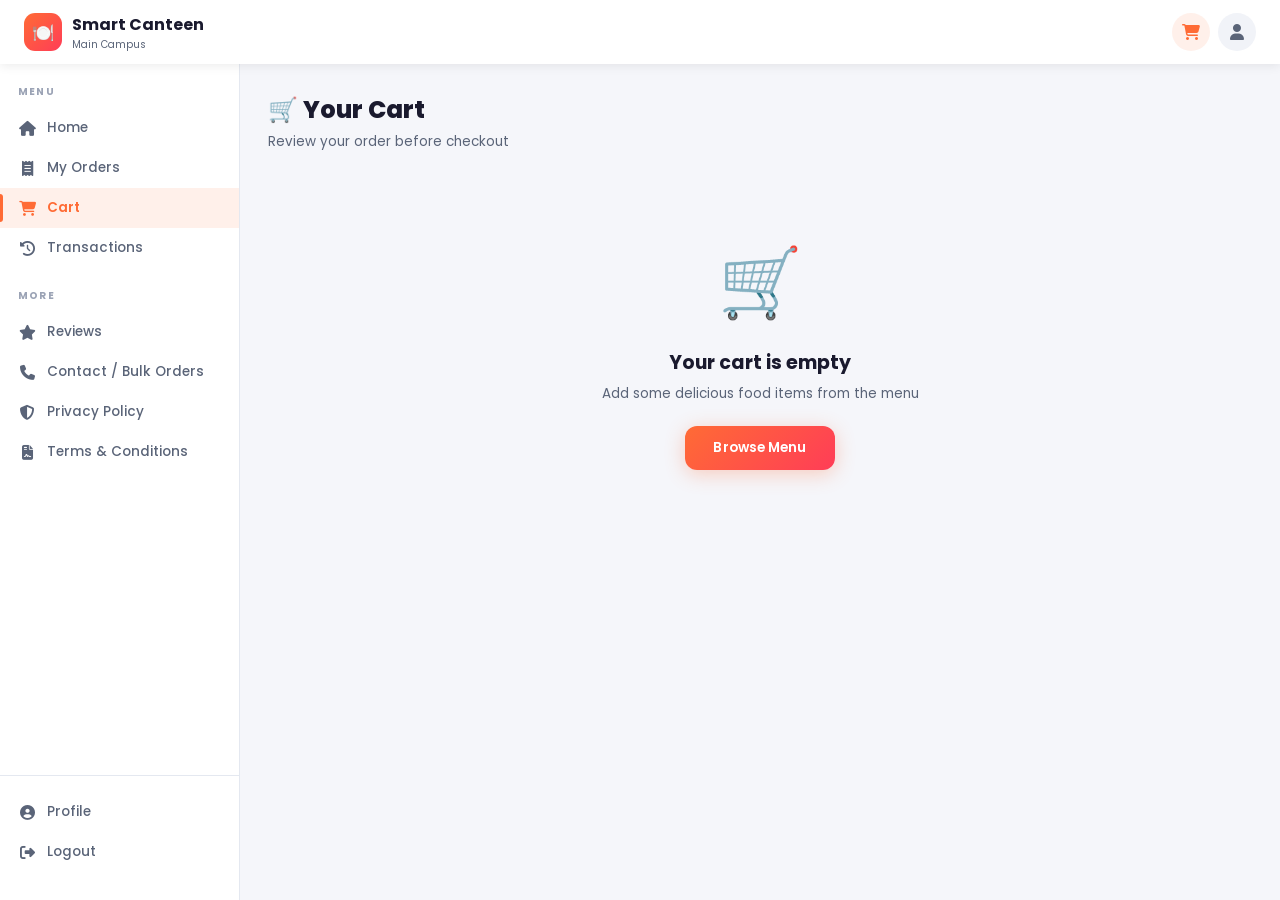
==== frontend/cart.html @ 2ad9c78f "Intial commit - Smart_canteen" ====
<!DOCTYPE html>
<html lang="en">
<head>
<meta charset="UTF-8"><meta name="viewport" content="width=device-width,initial-scale=1">
<title>Cart – Smart Canteen</title>
<link rel="stylesheet" href="css/style.css">
<link rel="stylesheet" href="https://cdnjs.cloudflare.com/ajax/libs/font-awesome/6.4.0/css/all.min.css">
</head>
<body data-page="cart">
<div id="toast-wrap"></div>

<nav class="navbar">
  <a class="nav-brand" href="index.html">
    <div class="nav-logo">🍽️</div>
    <div><div class="nav-title">Smart Canteen</div><div class="nav-subtitle">Main Campus</div></div>
  </a>
  <div class="nav-center"></div>
  <div class="nav-right">
    <span id="nav-user-name" class="nav-user-name" style="font-size:13px;font-weight:600;color:var(--text)"></span>
    <a class="nav-btn" href="cart.html" title="Cart" style="background:var(--primary-soft);color:var(--primary)">
      <i class="fas fa-shopping-cart"></i>
      <span class="nav-badge cart-badge" style="display:none">0</span>
    </a>
    <a class="nav-btn" href="profile.html" title="Profile"><i class="fas fa-user"></i></a>
    <button class="hamburger" id="hamburger"><span></span><span></span><span></span></button>
  </div>
</nav>

<div class="app-body">
  <aside class="sidebar" id="sidebar">
    <div class="sidebar-inner">
      <div class="sidebar-group">
        <div class="sidebar-label">Menu</div>
        <div class="sidebar-item" data-href="index.html"><i class="fas fa-home"></i> Home</div>
        <div class="sidebar-item" data-href="orders.html"><i class="fas fa-receipt"></i> My Orders</div>
        <div class="sidebar-item active" data-href="cart.html"><i class="fas fa-shopping-cart"></i> Cart</div>
        <div class="sidebar-item" data-href="transactions.html"><i class="fas fa-history"></i> Transactions</div>
      </div>
      <div class="sidebar-group">
        <div class="sidebar-label">More</div>
        <div class="sidebar-item" data-href="reviews.html"><i class="fas fa-star"></i> Reviews</div>
        <div class="sidebar-item" data-href="contact.html"><i class="fas fa-phone"></i> Contact / Bulk Orders</div>
        <div class="sidebar-item" data-href="privacy.html"><i class="fas fa-shield-alt"></i> Privacy Policy</div>
        <div class="sidebar-item" data-href="terms.html"><i class="fas fa-file-contract"></i> Terms & Conditions</div>
      </div>
    </div>
    <div class="sidebar-footer">
      <div class="sidebar-item" data-href="profile.html"><i class="fas fa-user-circle"></i> Profile</div>
      <div class="sidebar-item" onclick="logout()"><i class="fas fa-sign-out-alt"></i> Logout</div>
    </div>
  </aside>
  <div class="sidebar-backdrop" id="sidebar-backdrop"></div>

  <main class="main-content">
    <div class="page-title">🛒 Your Cart</div>
    <div class="page-subtitle">Review your order before checkout</div>

    <!-- Empty state -->
    <div id="cart-empty" class="empty-state hidden">
      <div class="empty-icon">🛒</div>
      <h3>Your cart is empty</h3>
      <p>Add some delicious food items from the menu</p>
      <a href="index.html"><button class="btn btn-primary" style="width:auto;padding:12px 28px">Browse Menu</button></a>
    </div>

    <div id="cart-summary-wrap">
      <div class="cart-layout">
        <div>
          <!-- Order type -->
          <div class="card" style="margin-bottom:18px">
            <div class="card-title">Order Type</div>
            <div style="display:flex;gap:10px">
              <label style="flex:1;display:flex;align-items:center;gap:8px;padding:12px;border:2px solid var(--primary);border-radius:12px;cursor:pointer;background:var(--primary-soft);color:var(--primary);font-weight:600">
                <input type="radio" name="order-type" value="dine-in" checked style="accent-color:var(--primary)"> <i class="fas fa-utensils"></i> Dine In
              </label>
              <label style="flex:1;display:flex;align-items:center;gap:8px;padding:12px;border:2px solid var(--border);border-radius:12px;cursor:pointer;font-weight:500;color:var(--text-2)">
                <input type="radio" name="order-type" value="takeaway" style="accent-color:var(--primary)"> <i class="fas fa-bag-shopping"></i> Takeaway
              </label>
            </div>
          </div>
          <!-- Cart items -->
          <div class="cart-list" id="cart-list"></div>
        </div>
        <!-- Summary -->
        <div id="cart-summary-wrap-inner">
          <div class="cart-summary">
            <div class="summary-title">Order Summary</div>
            <div id="cart-summary"></div>
            <div class="coupon-box">
              <input type="text" class="coupon-input" placeholder="Promo code">
              <button class="coupon-apply">Apply</button>
            </div>
            <button class="checkout-btn" onclick="checkout()">
              <i class="fas fa-lock"></i> Proceed to Pay
            </button>
          </div>
        </div>
      </div>
    </div>
  </main>
</div>

<!-- Payment Modal -->
<div class="dialog-overlay" id="pay-modal">
  <div class="dialog">
    <div class="dialog-title">💳 Choose Payment</div>
    <div class="dialog-sub">Amount to pay: <strong id="pay-amount" style="color:var(--primary)">₹0</strong></div>
    <div class="pay-methods">
      <div class="pay-opt sel" data-m="upi" onclick="selectPay('upi')">
        <i class="fas fa-mobile-alt" style="color:#4CAF50"></i> UPI / PhonePe / GPay
      </div>
      <div class="pay-opt" data-m="cash" onclick="selectPay('cash')">
        <i class="fas fa-money-bill" style="color:#22C55E"></i> Cash at Counter
      </div>
    </div>
    <button id="pay-btn" class="btn btn-primary" onclick="confirmPay()">
      <i class="fas fa-lock"></i> Pay Now
    </button>
    <button class="btn btn-ghost" style="width:100%;margin-top:10px" onclick="closeModal('pay-modal')">Cancel</button>
  </div>
</div>

<script src="js/main.js"></script>
</body>
</html>
---- frontend/css/style.css ----
/* ==========================================================
   Smart Canteen – Complete Redesign
   Clean Web Layout · No Bottom Nav · Sidebar-first
   ========================================================== */
@import url('https://fonts.googleapis.com/css2?family=Poppins:wght@300;400;500;600;700;800;900&display=swap');

:root {
  --primary:      #FF6B35;
  --primary-dark: #E5541E;
  --primary-soft: rgba(255,107,53,.1);
  --accent:       #FF3D57;
  --success:      #22C55E;
  --warning:      #F59E0B;
  --danger:       #EF4444;
  --info:         #3B82F6;
  --purple:       #8B5CF6;

  --bg:       #F5F6FA;
  --surface:  #FFFFFF;
  --surface2: #F1F3F8;
  --border:   #E4E8F0;

  --text:   #1A1A2E;
  --text-2: #5A6478;
  --text-3: #9BA3B5;

  --shadow-xs: 0 1px 4px rgba(0,0,0,.06);
  --shadow-sm: 0 2px 10px rgba(0,0,0,.08);
  --shadow-md: 0 4px 24px rgba(0,0,0,.12);
  --shadow-lg: 0 8px 48px rgba(0,0,0,.16);
  --shadow-p:  0 4px 20px rgba(255,107,53,.3);

  --r-sm:  8px;
  --r-md:  12px;
  --r-lg:  18px;
  --r-xl:  24px;
  --r-2xl: 36px;

  --font:   'Poppins', sans-serif;
  --ease:   0.2s ease;
  --ease-b: 0.4s cubic-bezier(.34,1.56,.64,1);
  --nav-h:  64px;
  --side-w: 240px;
}

[data-theme="dark"] {
  --bg:      #0D1117;
  --surface: #161B22;
  --surface2:#21262D;
  --border:  #30363D;
  --text:    #E6EDF3;
  --text-2:  #8B949E;
  --text-3:  #484F58;
  --shadow-sm: 0 2px 10px rgba(0,0,0,.3);
  --shadow-md: 0 4px 24px rgba(0,0,0,.4);
}

/* ── Reset ── */
*,*::before,*::after{box-sizing:border-box;margin:0;padding:0}
html{scroll-behavior:smooth;font-size:16px}
body{font-family:var(--font);background:var(--bg);color:var(--text);min-height:100vh;transition:background var(--ease),color var(--ease)}
a{text-decoration:none;color:inherit}
button{border:none;cursor:pointer;font-family:var(--font);background:none}
img{max-width:100%;display:block}
ul{list-style:none}
input,select,textarea{font-family:var(--font)}
textarea{resize:vertical}

/* ── Animations ── */
@keyframes fadeIn  {from{opacity:0}to{opacity:1}}
@keyframes fadeUp  {from{opacity:0;transform:translateY(20px)}to{opacity:1;transform:translateY(0)}}
@keyframes slideR  {from{opacity:0;transform:translateX(-20px)}to{opacity:1;transform:translateX(0)}}
@keyframes bounceIn{0%{transform:scale(0)}55%{transform:scale(1.2)}100%{transform:scale(1)}}
@keyframes spin    {to{transform:rotate(360deg)}}
@keyframes pulse   {0%,100%{transform:scale(1)}50%{transform:scale(1.04)}}
@keyframes shimmer {0%{background-position:-200% 0}100%{background-position:200% 0}}
@keyframes toastIn {from{opacity:0;transform:translateY(10px)}to{opacity:1;transform:translateY(0)}}
@keyframes toastOut{to{opacity:0;transform:translateY(10px)}}
@keyframes splash  {0%{transform:scale(0) rotate(-10deg);opacity:0}60%{transform:scale(1.1) rotate(3deg);opacity:1}100%{transform:scale(1) rotate(0);opacity:1}}

/* ══ SPLASH ════════════════════════════════════════════════ */
#splash{
  position:fixed;inset:0;z-index:9999;
  background:linear-gradient(135deg,var(--primary),var(--accent));
  display:none;flex-direction:column;align-items:center;justify-content:center;
  transition:opacity .6s ease,transform .6s ease;
}
#splash.visible{display:flex}
#splash.hide{opacity:0;pointer-events:none;transform:scale(1.03)}
.splash-icon{
  width:96px;height:96px;background:rgba(255,255,255,.2);border-radius:26px;
  display:flex;align-items:center;justify-content:center;font-size:48px;
  margin-bottom:20px;animation:splash .8s ease;box-shadow:0 12px 40px rgba(0,0,0,.2);
  backdrop-filter:blur(10px);
}
.splash-title{color:#fff;font-size:28px;font-weight:800;animation:fadeUp .6s .3s both}
.splash-sub{color:rgba(255,255,255,.8);font-size:13px;margin-top:4px;animation:fadeUp .6s .5s both}
.splash-ring{
  margin-top:48px;width:44px;height:44px;
  border:4px solid rgba(255,255,255,.3);border-top-color:#fff;
  border-radius:50%;animation:spin .8s linear infinite,fadeUp .6s .7s both;
}

/* ══ NAVBAR ════════════════════════════════════════════════ */
.navbar{
  position:sticky;top:0;z-index:300;
  background:var(--surface);height:var(--nav-h);
  display:flex;align-items:center;padding:0 24px;
  box-shadow:var(--shadow-sm);
  transition:background var(--ease);
}
.nav-brand{display:flex;align-items:center;gap:10px;text-decoration:none;min-width:var(--side-w);padding-right:16px}
.nav-logo{
  width:38px;height:38px;background:linear-gradient(135deg,var(--primary),var(--accent));
  border-radius:11px;display:flex;align-items:center;justify-content:center;
  font-size:18px;color:#fff;flex-shrink:0;
}
.nav-title{font-size:16px;font-weight:700;color:var(--text)}
.nav-subtitle{font-size:10px;color:var(--text-2)}

.nav-center{flex:1;padding:0 24px}
.nav-search{
  display:flex;align-items:center;gap:10px;background:var(--surface2);
  border:2px solid var(--border);border-radius:50px;padding:8px 16px;
  max-width:380px;transition:all var(--ease);
}
.nav-search:focus-within{border-color:var(--primary);box-shadow:0 0 0 3px var(--primary-soft);background:var(--surface)}
.nav-search input{flex:1;border:none;background:transparent;outline:none;font-size:14px;color:var(--text)}
.nav-search input::placeholder{color:var(--text-3)}
.nav-search i{color:var(--text-3);font-size:14px}

.nav-right{display:flex;align-items:center;gap:8px;margin-left:auto}
.nav-btn{
  position:relative;width:38px;height:38px;background:var(--surface2);
  border-radius:50%;display:flex;align-items:center;justify-content:center;
  color:var(--text-2);font-size:16px;transition:all var(--ease);
}
.nav-btn:hover{background:var(--primary);color:#fff;transform:scale(1.06)}
.nav-badge{
  position:absolute;top:-2px;right:-2px;min-width:17px;height:17px;
  background:var(--accent);border-radius:9px;font-size:9px;font-weight:700;
  color:#fff;display:flex;align-items:center;justify-content:center;padding:0 3px;
  animation:bounceIn .3s ease;
}
.nav-user-name{font-size:13px;font-weight:600;color:var(--text);white-space:nowrap}

.hamburger{display:none;flex-direction:column;gap:5px;padding:6px}
.hamburger span{display:block;width:20px;height:2px;background:var(--text-2);border-radius:2px;transition:all var(--ease)}

/* ══ SIDEBAR ════════════════════════════════════════════════ */
.app-body{display:flex;min-height:calc(100vh - var(--nav-h))}
.sidebar{
  width:var(--side-w);flex-shrink:0;background:var(--surface);
  border-right:1px solid var(--border);padding:20px 0;
  position:sticky;top:var(--nav-h);height:calc(100vh - var(--nav-h));
  overflow-y:auto;transition:transform var(--ease),background var(--ease);
  display:flex;flex-direction:column;
}
.sidebar-inner{flex:1}
.sidebar-footer{padding:16px 0 8px;border-top:1px solid var(--border)}
.main-content{flex:1;min-width:0;padding:28px}

.sidebar-group{margin-bottom:20px}
.sidebar-label{
  font-size:10px;font-weight:700;text-transform:uppercase;
  letter-spacing:1.2px;color:var(--text-3);padding:0 18px 8px;
}
.sidebar-item{
  display:flex;align-items:center;gap:11px;
  padding:10px 18px;color:var(--text-2);
  font-size:13.5px;font-weight:500;cursor:pointer;
  transition:all var(--ease);position:relative;
}
.sidebar-item i{width:18px;text-align:center;font-size:15px}
.sidebar-item:hover{color:var(--primary);background:var(--primary-soft)}
.sidebar-item.active{color:var(--primary);background:var(--primary-soft);font-weight:600}
.sidebar-item.active::before{
  content:'';position:absolute;left:0;top:6px;bottom:6px;
  width:3px;background:var(--primary);border-radius:0 3px 3px 0;
}
.sidebar-badge{
  margin-left:auto;min-width:19px;height:19px;background:var(--primary);
  color:#fff;border-radius:10px;font-size:10px;font-weight:700;
  display:flex;align-items:center;justify-content:center;padding:0 5px;
}
.sidebar-divider{height:1px;background:var(--border);margin:8px 16px}

/* ══ HERO BANNER ════════════════════════════════════════════ */
.hero-banner{
  background:linear-gradient(135deg,var(--primary) 0%,var(--accent) 100%);
  border-radius:var(--r-xl);padding:40px 44px;color:#fff;
  position:relative;overflow:hidden;margin-bottom:28px;
  animation:fadeUp .5s ease;
}
.hero-banner::before{
  content:'🍽️';position:absolute;right:36px;top:50%;
  transform:translateY(-50%);font-size:100px;opacity:.12;pointer-events:none;
}
.hero-banner h1{font-size:28px;font-weight:800;margin-bottom:8px}
.hero-banner p{font-size:14px;opacity:.85;margin-bottom:18px;max-width:400px}
.hero-chip{
  display:inline-flex;align-items:center;gap:6px;
  background:rgba(255,255,255,.2);padding:7px 16px;border-radius:50px;
  font-size:12px;font-weight:600;backdrop-filter:blur(8px);
}

/* ══ FILTERS ════════════════════════════════════════════════ */
.filters-bar{
  display:flex;gap:8px;flex-wrap:wrap;margin-bottom:24px;
  animation:fadeUp .4s .1s both;
}
.filter-chip{
  display:flex;align-items:center;gap:5px;padding:8px 16px;
  background:var(--surface);border:2px solid var(--border);
  border-radius:50px;font-size:12.5px;font-weight:500;color:var(--text-2);
  cursor:pointer;transition:all var(--ease);white-space:nowrap;
}
.filter-chip:hover{border-color:var(--primary);color:var(--primary);transform:translateY(-1px)}
.filter-chip.active{background:var(--primary);border-color:var(--primary);color:#fff;box-shadow:var(--shadow-p)}

/* ══ MENU GRID ══════════════════════════════════════════════ */
.section-header{display:flex;align-items:center;justify-content:space-between;margin-bottom:18px}
.section-title{font-size:19px;font-weight:700}
.section-count{color:var(--primary);font-weight:600;font-size:15px}
.section-link{font-size:13px;color:var(--primary);font-weight:500;cursor:pointer}

.menu-grid{
  display:grid;grid-template-columns:repeat(auto-fill,minmax(220px,1fr));
  gap:18px;animation:fadeUp .5s .2s both;
}
.food-card{
  background:var(--surface);border-radius:var(--r-lg);overflow:hidden;
  border:1px solid var(--border);box-shadow:var(--shadow-xs);cursor:pointer;
  transition:transform var(--ease),box-shadow var(--ease);animation:fadeUp .4s ease both;
}
.food-card:hover{transform:translateY(-5px);box-shadow:var(--shadow-md)}
.card-img-wrap{position:relative;width:100%;aspect-ratio:4/3;overflow:hidden;background:var(--surface2)}
.card-img-wrap img{width:100%;height:100%;object-fit:cover;transition:transform .4s ease}
.food-card:hover .card-img-wrap img{transform:scale(1.06)}
.card-img-placeholder{
  width:100%;height:100%;
  background:linear-gradient(135deg,#FFB085,var(--primary));
  display:flex;align-items:center;justify-content:center;font-size:48px;
}
.card-badge{
  position:absolute;top:9px;left:9px;padding:3px 9px;border-radius:20px;
  font-size:10px;font-weight:600;text-transform:uppercase;backdrop-filter:blur(8px);
}
.card-badge.avail  {background:rgba(34,197,94,.9);color:#fff}
.card-badge.unavail{background:rgba(239,68,68,.9);color:#fff}
.card-fav{
  position:absolute;top:9px;right:9px;width:28px;height:28px;
  background:rgba(255,255,255,.9);border-radius:50%;
  display:flex;align-items:center;justify-content:center;
  font-size:13px;color:var(--text-3);transition:all var(--ease);cursor:pointer;
}
.card-fav:hover{color:var(--accent);transform:scale(1.12)}
.card-fav.loved{color:var(--accent)}
.card-body{padding:13px}
.card-cat{font-size:10px;color:var(--text-3);font-weight:600;text-transform:uppercase;letter-spacing:.5px;margin-bottom:3px}
.card-name{font-size:13.5px;font-weight:600;margin-bottom:5px;line-height:1.4;display:-webkit-box;-webkit-line-clamp:2;-webkit-box-orient:vertical;overflow:hidden}
.card-stars{display:flex;align-items:center;gap:2px;margin-bottom:9px}
.card-stars i{font-size:10px;color:var(--warning)}
.card-stars span{font-size:10px;color:var(--text-2);margin-left:2px}
.card-footer{display:flex;align-items:center;justify-content:space-between}
.card-price{font-size:16px;font-weight:700;color:var(--primary)}
.card-time{font-size:10px;color:var(--text-3);display:flex;align-items:center;gap:3px}
.add-btn{
  width:32px;height:32px;background:var(--primary);border-radius:9px;
  color:#fff;display:flex;align-items:center;justify-content:center;
  font-size:17px;transition:all var(--ease-b);
}
.add-btn:hover{transform:scale(1.16);background:var(--primary-dark)}
.add-btn.added{animation:bounceIn .3s ease;background:var(--success)}
.add-btn:disabled{opacity:.4;cursor:not-allowed}

/* ══ STATS GRID ═════════════════════════════════════════════ */
.stats-grid{
  display:grid;grid-template-columns:repeat(4,1fr);
  gap:18px;margin-bottom:28px;animation:fadeUp .5s ease;
}
.stat-card{
  background:var(--surface);border-radius:var(--r-lg);padding:22px;
  border:1px solid var(--border);box-shadow:var(--shadow-xs);
  transition:transform var(--ease),box-shadow var(--ease);
}
.stat-card:hover{transform:translateY(-3px);box-shadow:var(--shadow-md)}
.stat-icon-wrap{
  width:48px;height:48px;border-radius:13px;
  display:flex;align-items:center;justify-content:center;
  font-size:20px;margin-bottom:14px;
}
.stat-icon-wrap.orange{background:var(--primary-soft);color:var(--primary)}
.stat-icon-wrap.green {background:rgba(34,197,94,.1);color:var(--success)}
.stat-icon-wrap.blue  {background:rgba(59,130,246,.1);color:var(--info)}
.stat-icon-wrap.yellow{background:rgba(245,158,11,.1);color:var(--warning)}
.stat-icon-wrap.purple{background:rgba(139,92,246,.1);color:var(--purple)}
.stat-num  {font-size:28px;font-weight:800;margin-bottom:3px}
.stat-label{font-size:12px;color:var(--text-2);font-weight:500}
.stat-trend{font-size:11px;margin-top:8px;display:flex;align-items:center;gap:4px}
.stat-trend.up{color:var(--success)}
.stat-trend.down{color:var(--danger)}

/* ══ AUTH ═══════════════════════════════════════════════════ */
.auth-page{
  min-height:100vh;display:flex;align-items:center;justify-content:center;
  background:var(--bg);padding:20px;
}
.auth-container{
  display:grid;grid-template-columns:1fr 1fr;max-width:860px;width:100%;
  background:var(--surface);border-radius:var(--r-xl);overflow:hidden;
  box-shadow:var(--shadow-lg);animation:fadeUp .5s ease;
}
.auth-left{
  background:linear-gradient(160deg,var(--primary),var(--accent));
  padding:48px 36px;display:flex;flex-direction:column;justify-content:center;color:#fff;
}
.auth-left-logo{
  width:60px;height:60px;background:rgba(255,255,255,.2);border-radius:17px;
  display:flex;align-items:center;justify-content:center;font-size:30px;margin-bottom:24px;
}
.auth-left h1{font-size:26px;font-weight:800;margin-bottom:8px}
.auth-left p{font-size:13px;opacity:.85;line-height:1.7;margin-bottom:22px}
.auth-feature{display:flex;align-items:center;gap:10px;font-size:13px;margin-bottom:10px}
.auth-feature i{font-size:15px}

.auth-right{padding:44px 36px;display:flex;flex-direction:column;justify-content:center}
.auth-tabs{display:flex;gap:4px;background:var(--surface2);border-radius:11px;padding:4px;margin-bottom:24px}
.auth-tab{
  flex:1;padding:9px;border-radius:9px;
  font-size:13px;font-weight:600;color:var(--text-2);
  transition:all var(--ease);cursor:pointer;text-align:center;
}
.auth-tab.active{background:var(--surface);color:var(--primary);box-shadow:var(--shadow-xs)}

.form-group{position:relative;margin-bottom:16px}
.form-input{
  width:100%;padding:12px 14px;border:2px solid var(--border);
  border-radius:var(--r-md);font-size:13.5px;background:var(--surface);
  color:var(--text);outline:none;transition:all var(--ease);
}
.form-input:focus{border-color:var(--primary);box-shadow:0 0 0 3px var(--primary-soft)}
.form-input.has-right{padding-right:44px}
.form-label{
  position:absolute;left:12px;top:50%;transform:translateY(-50%);
  font-size:13px;color:var(--text-3);pointer-events:none;
  transition:all var(--ease);background:var(--surface);padding:0 4px;
}
.form-group input:focus ~ .form-label,
.form-group input:not(:placeholder-shown) ~ .form-label,
.form-group select:focus ~ .form-label{top:0;font-size:11px;color:var(--primary)}
.form-error{font-size:11px;color:var(--danger);margin-top:4px;display:none}
.form-group.error .form-input{border-color:var(--danger)}
.form-group.error .form-error{display:block}
.input-right-icon{
  position:absolute;right:13px;top:50%;transform:translateY(-50%);
  color:var(--text-3);cursor:pointer;font-size:15px;transition:color var(--ease);
}
.input-right-icon:hover{color:var(--primary)}

.role-picker{display:flex;gap:8px;margin-bottom:16px}
.role-opt{
  flex:1;display:flex;align-items:center;justify-content:center;gap:7px;
  padding:11px;border:2px solid var(--border);border-radius:var(--r-md);
  cursor:pointer;font-size:13px;font-weight:500;transition:all var(--ease);
}
.role-opt.sel{border-color:var(--primary);background:var(--primary-soft);color:var(--primary)}
.role-opt input{display:none}

.demo-box{
  background:var(--surface2);border-radius:var(--r-md);padding:12px;
  margin-bottom:16px;font-size:11.5px;color:var(--text-2);
  border-left:3px solid var(--primary);line-height:1.6;
}
.demo-box strong{color:var(--text);display:block;margin-bottom:4px}

/* ══ BUTTONS ════════════════════════════════════════════════ */
.btn{
  display:inline-flex;align-items:center;justify-content:center;gap:8px;
  padding:12px 24px;border-radius:var(--r-md);font-size:13.5px;
  font-weight:600;letter-spacing:.1px;transition:all var(--ease);cursor:pointer;
}
.btn-primary{
  background:linear-gradient(135deg,var(--primary),var(--accent));
  color:#fff;box-shadow:var(--shadow-p);width:100%;
}
.btn-primary:hover{filter:brightness(1.07);transform:translateY(-1px)}
.btn-primary:active{transform:scale(.98)}
.btn-primary:disabled{opacity:.5;cursor:not-allowed;transform:none}
.btn-ghost{color:var(--text-2);background:var(--surface2)}
.btn-ghost:hover{background:var(--border)}
.btn-danger{background:rgba(239,68,68,.1);color:var(--danger)}
.btn-danger:hover{background:var(--danger);color:#fff}
.btn-sm{padding:8px 16px;font-size:12.5px}
.btn-outline{
  border:2px solid var(--primary);color:var(--primary);background:transparent;
}
.btn-outline:hover{background:var(--primary);color:#fff}

/* ══ CART ═══════════════════════════════════════════════════ */
.cart-layout{display:grid;grid-template-columns:1fr 340px;gap:24px;align-items:start}
.cart-list{display:flex;flex-direction:column;gap:12px}
.cart-item{
  background:var(--surface);border:1px solid var(--border);
  border-radius:var(--r-lg);padding:16px;display:flex;gap:14px;align-items:center;
  box-shadow:var(--shadow-xs);animation:fadeUp .3s ease both;
}
.cart-thumb{width:72px;height:72px;border-radius:var(--r-md);object-fit:cover;flex-shrink:0;background:var(--surface2)}
.cart-info{flex:1;min-width:0}
.cart-name{font-size:14px;font-weight:600;margin-bottom:3px}
.cart-meta{font-size:11px;color:var(--text-2);margin-bottom:8px}
.cart-price{font-size:15px;font-weight:700;color:var(--primary)}
.qty-ctrl{display:flex;align-items:center;gap:9px;margin-top:7px}
.qty-btn{
  width:28px;height:28px;background:var(--surface2);border-radius:7px;
  display:flex;align-items:center;justify-content:center;
  font-size:15px;font-weight:700;transition:all var(--ease);
}
.qty-btn:hover{background:var(--primary);color:#fff}
.qty-num{font-size:14px;font-weight:700;min-width:22px;text-align:center}
.cart-del{
  width:34px;height:34px;border-radius:9px;
  background:rgba(239,68,68,.1);color:var(--danger);
  display:flex;align-items:center;justify-content:center;font-size:15px;
  transition:all var(--ease);flex-shrink:0;
}
.cart-del:hover{background:var(--danger);color:#fff}

.cart-summary{
  background:var(--surface);border:1px solid var(--border);
  border-radius:var(--r-lg);padding:22px;box-shadow:var(--shadow-xs);
  position:sticky;top:calc(var(--nav-h)+20px);
}
.summary-title{font-size:16px;font-weight:700;margin-bottom:18px}
.summary-row{
  display:flex;justify-content:space-between;padding:9px 0;
  font-size:13.5px;color:var(--text-2);border-bottom:1px solid var(--border);
}
.summary-row:last-of-type{border-bottom:none}
.summary-row.total{
  font-size:17px;font-weight:700;color:var(--text);margin-top:8px;
  padding-top:14px;border-top:2px dashed var(--border);border-bottom:none;
}
.summary-row.total span:last-child{color:var(--primary)}
.checkout-btn{
  margin-top:18px;background:linear-gradient(135deg,var(--primary),var(--accent));
  color:#fff;width:100%;padding:14px;border-radius:var(--r-md);
  font-size:14px;font-weight:700;display:flex;align-items:center;justify-content:center;gap:8px;
  box-shadow:var(--shadow-p);transition:all var(--ease);
}
.checkout-btn:hover{transform:translateY(-2px);box-shadow:0 8px 24px rgba(255,107,53,.4)}
.coupon-box{margin-top:14px;display:flex;gap:7px}
.coupon-input{
  flex:1;padding:9px 13px;border:2px dashed var(--border);
  border-radius:var(--r-md);background:var(--surface2);
  font-size:13px;color:var(--text);outline:none;
}
.coupon-apply{
  padding:9px 14px;background:var(--surface2);
  border-radius:var(--r-md);font-size:12.5px;font-weight:600;color:var(--primary);
  transition:all var(--ease);
}
.coupon-apply:hover{background:var(--primary-soft)}

/* ══ ORDERS ═════════════════════════════════════════════════ */
.orders-grid{display:grid;grid-template-columns:repeat(auto-fill,minmax(320px,1fr));gap:18px}
.order-card{
  background:var(--surface);border:1px solid var(--border);
  border-radius:var(--r-lg);padding:18px;box-shadow:var(--shadow-xs);
  animation:fadeUp .4s ease both;transition:transform var(--ease),box-shadow var(--ease);cursor:pointer;
}
.order-card:hover{transform:translateY(-3px);box-shadow:var(--shadow-md)}
.order-head{display:flex;justify-content:space-between;align-items:flex-start;margin-bottom:12px}
.order-id{font-size:13px;font-weight:600;color:var(--text-2)}
.order-date{font-size:11px;color:var(--text-3);margin-top:2px}

/* STATUS BADGES */
.badge{display:inline-flex;align-items:center;gap:4px;padding:4px 11px;border-radius:20px;font-size:11px;font-weight:600}
.badge::before{content:'';width:5px;height:5px;border-radius:50%;display:block}
.badge.pending  {background:rgba(245,158,11,.1);color:var(--warning)}.badge.pending::before{background:var(--warning)}
.badge.confirmed{background:rgba(59,130,246,.1);color:var(--info)}.badge.confirmed::before{background:var(--info)}
.badge.preparing{background:var(--primary-soft);color:var(--primary)}.badge.preparing::before{background:var(--primary)}
.badge.ready    {background:rgba(139,92,246,.1);color:var(--purple)}.badge.ready::before{background:var(--purple)}
.badge.completed{background:rgba(34,197,94,.1);color:var(--success)}.badge.completed::before{background:var(--success)}
.badge.cancelled{background:rgba(239,68,68,.1);color:var(--danger)}.badge.cancelled::before{background:var(--danger)}

/* PROGRESS */
.order-progress{margin:12px 0}
.prog-steps{display:flex;align-items:center}
.prog-step{flex:1;display:flex;flex-direction:column;align-items:center;position:relative;z-index:1}
.prog-dot{
  width:24px;height:24px;border-radius:50%;
  background:var(--surface2);border:2px solid var(--border);
  display:flex;align-items:center;justify-content:center;
  font-size:10px;color:var(--text-3);transition:all var(--ease);
}
.prog-dot.done  {background:var(--success);border-color:var(--success);color:#fff}
.prog-dot.active{background:var(--primary);border-color:var(--primary);color:#fff;animation:pulse 1.4s infinite}
.prog-label{font-size:8px;margin-top:4px;color:var(--text-3);text-align:center}
.prog-line{flex:1;height:2px;background:var(--border);margin-top:-14px;transition:background var(--ease)}
.prog-line.done{background:var(--success)}

.order-items-text{font-size:12.5px;color:var(--text-2);margin-bottom:12px;line-height:1.5}
.order-foot{display:flex;justify-content:space-between;align-items:center}
.order-total{font-size:16px;font-weight:700;color:var(--primary)}
.order-token{background:linear-gradient(135deg,var(--primary),var(--accent));color:#fff;padding:4px 12px;border-radius:20px;font-size:12px;font-weight:700}

/* ══ ADMIN TABLE ════════════════════════════════════════════ */
.data-table-wrap{background:var(--surface);border:1px solid var(--border);border-radius:var(--r-lg);overflow:hidden;box-shadow:var(--shadow-xs)}
.data-table{width:100%;border-collapse:collapse;font-size:13.5px}
.data-table th{
  text-align:left;padding:12px 16px;background:var(--surface2);color:var(--text-2);
  font-size:11px;text-transform:uppercase;letter-spacing:.6px;font-weight:600;
  border-bottom:1px solid var(--border);
}
.data-table td{padding:13px 16px;border-bottom:1px solid var(--border)}
.data-table tr:last-child td{border-bottom:none}
.data-table tr:hover td{background:var(--surface2)}
.status-select{
  padding:5px 9px;border-radius:8px;font-size:12px;font-weight:500;
  border:1px solid var(--border);background:var(--surface);color:var(--text);cursor:pointer;
}
.admin-item{
  display:flex;align-items:center;gap:13px;background:var(--surface);
  border:1px solid var(--border);border-radius:var(--r-md);padding:13px;
  box-shadow:var(--shadow-xs);
}
.admin-item-thumb{width:54px;height:54px;border-radius:var(--r-sm);object-fit:cover;flex-shrink:0;background:var(--surface2)}
.admin-item-info{flex:1}
.admin-item-name{font-size:13.5px;font-weight:600;margin-bottom:3px}
.admin-item-price{font-size:12.5px;color:var(--primary);font-weight:600}
.admin-item-acts{display:flex;gap:6px}
.icon-btn{width:32px;height:32px;border-radius:8px;display:flex;align-items:center;justify-content:center;font-size:13px;transition:all var(--ease)}
.icon-btn.edit{background:rgba(59,130,246,.1);color:var(--info)}.icon-btn.edit:hover{background:var(--info);color:#fff}
.icon-btn.trash{background:rgba(239,68,68,.1);color:var(--danger)}.icon-btn.trash:hover{background:var(--danger);color:#fff}

/* ══ MODALS ═════════════════════════════════════════════════ */
.overlay{
  position:fixed;inset:0;z-index:500;background:rgba(0,0,0,.5);
  backdrop-filter:blur(4px);display:flex;align-items:flex-end;justify-content:center;
  opacity:0;pointer-events:none;transition:opacity var(--ease);
}
.overlay.open{opacity:1;pointer-events:all}
.sheet{
  background:var(--surface);border-radius:var(--r-xl) var(--r-xl) 0 0;
  width:100%;max-width:520px;padding:26px;max-height:90vh;overflow-y:auto;
  transform:translateY(100%);transition:transform .35s cubic-bezier(.32,.72,0,1);
}
.overlay.open .sheet{transform:translateY(0)}
.sheet-handle{width:38px;height:4px;background:var(--border);border-radius:2px;margin:0 auto 20px}
.sheet-title{font-size:18px;font-weight:700;margin-bottom:20px}
.dialog-overlay{
  position:fixed;inset:0;z-index:600;background:rgba(0,0,0,.5);backdrop-filter:blur(4px);
  display:flex;align-items:center;justify-content:center;padding:20px;
  opacity:0;pointer-events:none;transition:opacity var(--ease);
}
.dialog-overlay.open{opacity:1;pointer-events:all}
.dialog{
  background:var(--surface);border-radius:var(--r-xl);padding:30px;width:100%;max-width:420px;
  box-shadow:var(--shadow-lg);transform:scale(.92);transition:transform var(--ease-b);
}
.dialog-overlay.open .dialog{transform:scale(1)}
.dialog-title{font-size:19px;font-weight:700;margin-bottom:6px}
.dialog-sub{font-size:13px;color:var(--text-2);margin-bottom:22px}

.pay-methods{display:flex;flex-direction:column;gap:9px;margin-bottom:18px}
.pay-opt{
  display:flex;align-items:center;gap:13px;padding:13px 15px;
  border:2px solid var(--border);border-radius:var(--r-md);
  cursor:pointer;transition:all var(--ease);font-size:13.5px;font-weight:500;
}
.pay-opt:hover,.pay-opt.sel{border-color:var(--primary);background:var(--primary-soft);color:var(--primary)}
.pay-opt i{font-size:19px;width:24px;text-align:center}

/* ══ TOAST ══════════════════════════════════════════════════ */
#toast-wrap{position:fixed;bottom:24px;right:24px;z-index:9000;display:flex;flex-direction:column;gap:7px;align-items:flex-end}
.toast{
  display:flex;align-items:center;gap:9px;padding:12px 18px;border-radius:var(--r-md);
  font-size:13.5px;font-weight:500;box-shadow:var(--shadow-md);color:#fff;
  animation:toastIn .3s ease, toastOut .4s 2.8s ease forwards;min-width:220px;
}
.toast.success{background:#16A34A}
.toast.error{background:#DC2626}
.toast.info{background:#2563EB}
.toast.default{background:#374151}

/* ══ EMPTY STATE ════════════════════════════════════════════ */
.empty-state{text-align:center;padding:56px 20px}
.empty-icon{font-size:68px;margin-bottom:14px}
.empty-state h3{font-size:19px;font-weight:700;margin-bottom:7px}
.empty-state p{font-size:13.5px;color:var(--text-2);margin-bottom:22px}

/* ══ SKELETON ═══════════════════════════════════════════════ */
.skeleton{
  background:linear-gradient(90deg,var(--surface2) 25%,var(--border) 50%,var(--surface2) 75%);
  background-size:200% 100%;animation:shimmer 1.5s infinite;border-radius:var(--r-sm);
}

/* ══ PROFILE PAGE ═══════════════════════════════════════════ */
.profile-hero{
  background:linear-gradient(135deg,var(--primary),var(--accent));
  border-radius:var(--r-xl);padding:32px 36px;
  display:flex;align-items:center;gap:22px;color:#fff;
  margin-bottom:24px;animation:fadeUp .4s ease;
}
.profile-two-col{display:grid;grid-template-columns:1fr 1fr;gap:20px;margin-bottom:24px}
.profile-stats-grid{display:grid;grid-template-columns:repeat(3,1fr);gap:14px;margin-bottom:24px}
.profile-avatar{
  width:80px;height:80px;border-radius:50%;background:rgba(255,255,255,.25);
  display:flex;align-items:center;justify-content:center;font-size:30px;font-weight:700;
  border:3px solid rgba(255,255,255,.4);flex-shrink:0;text-transform:uppercase;
}
.profile-info-name{font-size:22px;font-weight:800;margin-bottom:3px}
.profile-info-email{font-size:13px;opacity:.85;margin-bottom:6px}
.profile-info-role{
  display:inline-block;background:rgba(255,255,255,.2);padding:3px 13px;
  border-radius:20px;font-size:11px;font-weight:600;text-transform:capitalize;
}
.profile-info-phone{font-size:12px;opacity:.75;margin-top:4px}
.profile-card{
  background:var(--surface);border:1px solid var(--border);
  border-radius:var(--r-lg);overflow:hidden;box-shadow:var(--shadow-xs);margin-bottom:18px;
}
.profile-card-title{font-size:14px;font-weight:700;padding:16px 18px;border-bottom:1px solid var(--border)}
.profile-item{
  display:flex;align-items:center;gap:14px;padding:14px 18px;cursor:pointer;
  transition:all var(--ease);border-bottom:1px solid var(--border);
}
.profile-item:last-child{border-bottom:none}
.profile-item:hover{color:var(--primary);background:var(--surface2)}
.profile-item-icon{
  width:38px;height:38px;border-radius:11px;
  display:flex;align-items:center;justify-content:center;font-size:17px;flex-shrink:0;
}
.profile-item-text{flex:1;font-size:13.5px;font-weight:500}
.profile-item-sub{font-size:11px;color:var(--text-3);margin-top:1px}
.profile-item .chevron{color:var(--text-3);font-size:12px}

/* ══ RECEIPT ════════════════════════════════════════════════ */
.receipt{
  background:var(--surface);border:1px solid var(--border);
  border-radius:var(--r-lg);padding:24px;box-shadow:var(--shadow-sm);
  font-size:13.5px;max-width:420px;margin:0 auto;
}
.receipt-header{text-align:center;margin-bottom:20px;padding-bottom:16px;border-bottom:2px dashed var(--border)}
.receipt-logo{width:48px;height:48px;border-radius:13px;background:linear-gradient(135deg,var(--primary),var(--accent));display:flex;align-items:center;justify-content:center;font-size:24px;margin:0 auto 12px}
.receipt-title{font-size:16px;font-weight:800;margin-bottom:2px}
.receipt-sub{font-size:11px;color:var(--text-3)}
.receipt-section{margin-bottom:16px}
.receipt-section-title{font-size:11px;font-weight:600;color:var(--text-3);text-transform:uppercase;letter-spacing:.5px;margin-bottom:8px}
.receipt-row{display:flex;justify-content:space-between;padding:5px 0;border-bottom:1px solid var(--border)}
.receipt-row:last-child{border-bottom:none}
.receipt-total{font-weight:700;font-size:15px;color:var(--primary)}
.receipt-footer{text-align:center;padding-top:14px;border-top:2px dashed var(--border);color:var(--text-3);font-size:11px}

/* ══ REVIEW STARS ═══════════════════════════════════════════ */
.star-rating{display:flex;gap:4px;cursor:pointer}
.star-rating i{font-size:22px;color:var(--border);transition:color .15s}
.star-rating i.active{color:var(--warning)}
.star-rating:hover i{color:var(--warning)}
.star-rating i:hover~i{color:var(--border)}
.review-card{
  background:var(--surface);border:1px solid var(--border);
  border-radius:var(--r-lg);padding:18px;box-shadow:var(--shadow-xs);
  animation:fadeUp .3s ease both;
}
.review-author{display:flex;align-items:center;gap:10px;margin-bottom:10px}
.review-avatar{
  width:38px;height:38px;border-radius:50%;background:linear-gradient(135deg,var(--primary),var(--accent));
  color:#fff;font-size:14px;font-weight:700;display:flex;align-items:center;justify-content:center;
}
.review-name{font-size:13.5px;font-weight:600}
.review-date{font-size:11px;color:var(--text-3)}
.review-stars{display:flex;gap:2px}
.review-stars i{font-size:12px;color:var(--warning)}
.review-comment{font-size:13px;color:var(--text-2);line-height:1.6;margin-top:8px}

/* ══ THEME TOGGLE (profile only) ════════════════════════════ */
.theme-toggle{
  width:44px;height:24px;background:var(--border);
  border-radius:12px;position:relative;cursor:pointer;transition:background var(--ease);
}
.theme-toggle.on{background:var(--primary)}
.theme-toggle::after{
  content:'';position:absolute;top:2px;left:2px;
  width:20px;height:20px;background:#fff;border-radius:50%;
  transition:transform var(--ease);box-shadow:var(--shadow-xs);
}
.theme-toggle.on::after{transform:translateX(20px)}

/* ══ FOOTER ═════════════════════════════════════════════════ */
.page-footer{
  background:var(--surface);border-top:1px solid var(--border);
  padding:32px;margin-top:40px;
}
.footer-grid{display:grid;grid-template-columns:repeat(auto-fit,minmax(180px,1fr));gap:28px;margin-bottom:24px}
.footer-col-title{font-size:13px;font-weight:700;margin-bottom:12px;color:var(--text)}
.footer-link{display:block;font-size:12.5px;color:var(--text-2);margin-bottom:7px;transition:color var(--ease);cursor:pointer}
.footer-link:hover{color:var(--primary)}
.footer-bottom{display:flex;align-items:center;justify-content:space-between;flex-wrap:wrap;gap:12px;padding-top:20px;border-top:1px solid var(--border)}
.footer-copy{font-size:12px;color:var(--text-3)}

/* ══ CARD / SECTION ═════════════════════════════════════════ */
.card{
  background:var(--surface);border:1px solid var(--border);
  border-radius:var(--r-lg);padding:22px;box-shadow:var(--shadow-xs);
  margin-bottom:20px;
}
.card-title{font-size:15px;font-weight:700;margin-bottom:16px}
.info-grid{display:grid;grid-template-columns:repeat(auto-fit,minmax(180px,1fr));gap:14px}
.info-item{background:var(--surface2);border-radius:var(--r-md);padding:14px}
.info-item-label{font-size:11px;color:var(--text-3);font-weight:600;text-transform:uppercase;letter-spacing:.5px;margin-bottom:4px}
.info-item-value{font-size:14px;font-weight:600}

/* ══ UTILITIES ══════════════════════════════════════════════ */
.hidden{display:none!important}
.mt-8{margin-top:8px}.mt-12{margin-top:12px}.mt-16{margin-top:16px}
.mb-8{margin-bottom:8px}.mb-16{margin-bottom:16px}.mb-24{margin-bottom:24px}
.flex{display:flex}.flex-center{display:flex;align-items:center;justify-content:center}
.flex-between{display:flex;align-items:center;justify-content:space-between}
.text-muted{color:var(--text-2)}.text-primary{color:var(--primary)}
.fw-600{font-weight:600}.fw-700{font-weight:700}
.page-title{font-size:24px;font-weight:800;margin-bottom:5px}
.page-subtitle{font-size:13.5px;color:var(--text-2);margin-bottom:24px}
.divider{height:1px;background:var(--border);margin:18px 0}
.spin{animation:spin 1s linear infinite}

/* ══ RESPONSIVE ═════════════════════════════════════════════ */
@media(max-width:1400px){.menu-grid{grid-template-columns:repeat(3,1fr)}}
@media(max-width:1100px){
  .menu-grid{grid-template-columns:repeat(2,1fr)}
  .stats-grid{grid-template-columns:repeat(2,1fr)}
  :root{--side-w:200px}
}
@media(max-width:1024px){
  .auth-container{grid-template-columns:1fr;max-width:460px}
  .auth-left{display:none}
  .cart-layout{grid-template-columns:1fr}
  .cart-summary{position:static}
  .profile-hero{flex-direction:column;text-align:center}
}
@media(max-width:768px){\n  :root{--nav-h:58px;--side-w:260px}
  .nav-center{display:none}
  .hamburger{display:flex}
  .nav-brand{min-width:auto;padding-right:0}
  #nav-user-name{display:none}
  .nav-right{gap:4px;overflow:hidden;max-width:calc(100vw - 180px)}
  /* Mobile sidebar slide-in */
  .sidebar{
    position:fixed;top:var(--nav-h);left:0;bottom:0;z-index:300;
    transform:translateX(-100%);height:calc(100vh - var(--nav-h));
    box-shadow:var(--shadow-lg);
  }
  .sidebar.open{transform:translateX(0)}
  .sidebar-backdrop{
    display:none;position:fixed;inset:0;z-index:290;
    background:rgba(0,0,0,.4);top:var(--nav-h);
  }
  .sidebar-backdrop.show{display:block}
  .main-content{padding:16px}
  .menu-grid{grid-template-columns:repeat(2,1fr);gap:12px}
  .stats-grid{grid-template-columns:repeat(2,1fr);gap:12px}
  .hero-banner{padding:26px 22px;border-radius:var(--r-lg)}
  .hero-banner h1{font-size:21px}
  .profile-two-col{grid-template-columns:1fr}
  .profile-stats-grid{grid-template-columns:repeat(3,1fr);gap:10px}
  .hero-banner::before{font-size:70px;right:18px}
  .orders-grid{grid-template-columns:1fr}
  .cart-layout{grid-template-columns:1fr}
  .footer-grid{grid-template-columns:1fr 1fr}
  #toast-wrap{bottom:18px;right:12px;left:12px;align-items:center}
  .toast{min-width:unset;width:100%}
  .auth-page{align-items:flex-end;padding:0}
  .auth-container{border-radius:var(--r-xl) var(--r-xl) 0 0;max-width:100%}
  .auth-right{padding:28px 22px}
  .filters-bar{flex-wrap:nowrap;overflow-x:auto;scrollbar-width:none;padding-bottom:3px}
  .filters-bar::-webkit-scrollbar{display:none}
}
@media(max-width:480px){
  .menu-grid{grid-template-columns:repeat(2,1fr);gap:10px}
  .stats-grid{grid-template-columns:1fr 1fr;gap:10px}
  .profile-stats-grid{grid-template-columns:1fr;gap:10px}
  .stat-num{font-size:22px}
  .card-body{padding:10px}
  .card-name{font-size:12.5px}
  .navbar{padding:0 14px}
  .hero-banner h1{font-size:18px}
  .hero-banner p{font-size:12px}
  .footer-grid{grid-template-columns:1fr}
}

/* ── Transaction Cards ──────────────────────────────── */
.tx-card{
  background:var(--surface);border-radius:var(--r-lg);padding:16px 18px;
  border:1px solid var(--border);margin-bottom:12px;
  animation:fadeUp var(--ease-b) both;
}
.tx-card:hover{border-color:var(--primary);box-shadow:0 4px 16px rgba(0,0,0,.06)}
.tx-card-head{display:flex;align-items:flex-start;justify-content:space-between;gap:12px;margin-bottom:8px}
.tx-order-id{font-size:14px;font-weight:700;display:flex;align-items:center;flex-wrap:wrap;gap:4px}
.tx-meta{font-size:11px;color:var(--text-3);margin-top:3px}
.tx-amount{font-size:18px;font-weight:800;color:var(--danger);white-space:nowrap;flex-shrink:0}
.tx-items{font-size:12.5px;color:var(--text-2);margin-bottom:12px;line-height:1.5;
  white-space:nowrap;overflow:hidden;text-overflow:ellipsis}
.tx-card-foot{display:flex;align-items:center;gap:8px}
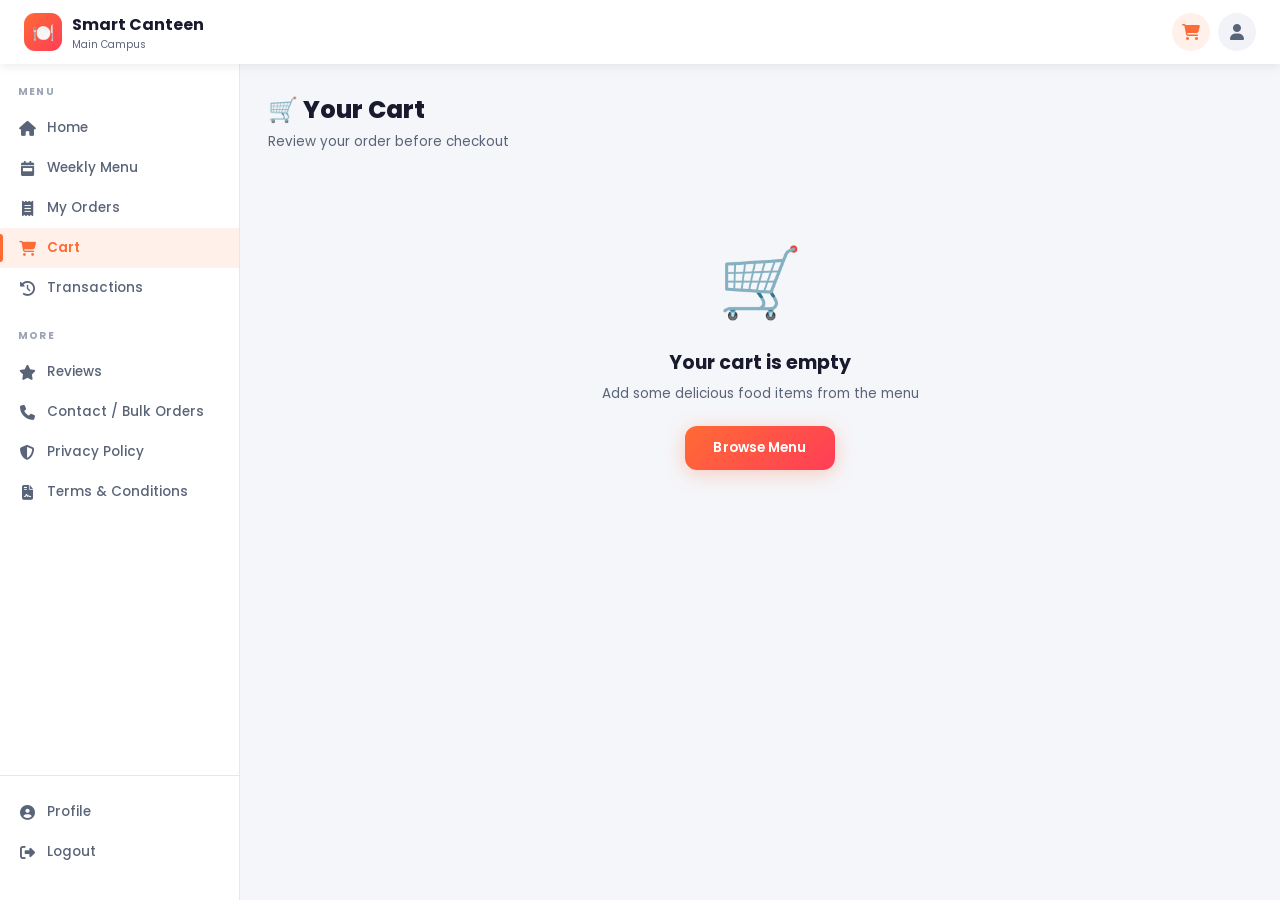
==== commit 9d1e1109: "Updated" ====
--- a/frontend/cart.html
+++ b/frontend/cart.html
@@ -32,6 +32,7 @@
       <div class="sidebar-group">
         <div class="sidebar-label">Menu</div>
         <div class="sidebar-item" data-href="index.html"><i class="fas fa-home"></i> Home</div>
+        <div class="sidebar-item" data-href="weekly-menu.html"><i class="fas fa-calendar-week"></i> Weekly Menu</div>
         <div class="sidebar-item" data-href="orders.html"><i class="fas fa-receipt"></i> My Orders</div>
         <div class="sidebar-item active" data-href="cart.html"><i class="fas fa-shopping-cart"></i> Cart</div>
         <div class="sidebar-item" data-href="transactions.html"><i class="fas fa-history"></i> Transactions</div>
@@ -122,4 +123,4 @@
 
 <script src="js/main.js"></script>
 </body>
-</html>
+</html> 
--- a/frontend/css/style.css
+++ b/frontend/css/style.css
@@ -2,804 +2,3234 @@
    Smart Canteen – Complete Redesign
    Clean Web Layout · No Bottom Nav · Sidebar-first
    ========================================================== */
-@import url('https://fonts.googleapis.com/css2?family=Poppins:wght@300;400;500;600;700;800;900&display=swap');
+@import url("https://fonts.googleapis.com/css2?family=Poppins:wght@300;400;500;600;700;800;900&display=swap");
 
 :root {
-  --primary:      #FF6B35;
-  --primary-dark: #E5541E;
-  --primary-soft: rgba(255,107,53,.1);
-  --accent:       #FF3D57;
-  --success:      #22C55E;
-  --warning:      #F59E0B;
-  --danger:       #EF4444;
-  --info:         #3B82F6;
-  --purple:       #8B5CF6;
-
-  --bg:       #F5F6FA;
-  --surface:  #FFFFFF;
-  --surface2: #F1F3F8;
-  --border:   #E4E8F0;
-
-  --text:   #1A1A2E;
-  --text-2: #5A6478;
-  --text-3: #9BA3B5;
-
-  --shadow-xs: 0 1px 4px rgba(0,0,0,.06);
-  --shadow-sm: 0 2px 10px rgba(0,0,0,.08);
-  --shadow-md: 0 4px 24px rgba(0,0,0,.12);
-  --shadow-lg: 0 8px 48px rgba(0,0,0,.16);
-  --shadow-p:  0 4px 20px rgba(255,107,53,.3);
-
-  --r-sm:  8px;
-  --r-md:  12px;
-  --r-lg:  18px;
-  --r-xl:  24px;
+  --primary: #ff6b35;
+  --primary-dark: #e5541e;
+  --primary-soft: rgba(255, 107, 53, 0.1);
+  --accent: #ff3d57;
+  --success: #22c55e;
+  --warning: #f59e0b;
+  --danger: #ef4444;
+  --info: #3b82f6;
+  --purple: #8b5cf6;
+
+  --bg: #f5f6fa;
+  --surface: #ffffff;
+  --surface2: #f1f3f8;
+  --border: #e4e8f0;
+
+  --text: #1a1a2e;
+  --text-2: #5a6478;
+  --text-3: #9ba3b5;
+
+  --shadow-xs: 0 1px 4px rgba(0, 0, 0, 0.06);
+  --shadow-sm: 0 2px 10px rgba(0, 0, 0, 0.08);
+  --shadow-md: 0 4px 24px rgba(0, 0, 0, 0.12);
+  --shadow-lg: 0 8px 48px rgba(0, 0, 0, 0.16);
+  --shadow-p: 0 4px 20px rgba(255, 107, 53, 0.3);
+
+  --r-sm: 8px;
+  --r-md: 12px;
+  --r-lg: 18px;
+  --r-xl: 24px;
   --r-2xl: 36px;
 
-  --font:   'Poppins', sans-serif;
-  --ease:   0.2s ease;
-  --ease-b: 0.4s cubic-bezier(.34,1.56,.64,1);
-  --nav-h:  64px;
+  --font: "Poppins", sans-serif;
+  --ease: 0.2s ease;
+  --ease-b: 0.4s cubic-bezier(0.34, 1.56, 0.64, 1);
+  --nav-h: 64px;
   --side-w: 240px;
 }
 
 [data-theme="dark"] {
-  --bg:      #0D1117;
-  --surface: #161B22;
-  --surface2:#21262D;
-  --border:  #30363D;
-  --text:    #E6EDF3;
-  --text-2:  #8B949E;
-  --text-3:  #484F58;
-  --shadow-sm: 0 2px 10px rgba(0,0,0,.3);
-  --shadow-md: 0 4px 24px rgba(0,0,0,.4);
+  --bg: #0d1117;
+  --surface: #161b22;
+  --surface2: #21262d;
+  --border: #30363d;
+  --text: #e6edf3;
+  --text-2: #8b949e;
+  --text-3: #484f58;
+  --shadow-sm: 0 2px 10px rgba(0, 0, 0, 0.3);
+  --shadow-md: 0 4px 24px rgba(0, 0, 0, 0.4);
 }
 
 /* ── Reset ── */
-*,*::before,*::after{box-sizing:border-box;margin:0;padding:0}
-html{scroll-behavior:smooth;font-size:16px}
-body{font-family:var(--font);background:var(--bg);color:var(--text);min-height:100vh;transition:background var(--ease),color var(--ease)}
-a{text-decoration:none;color:inherit}
-button{border:none;cursor:pointer;font-family:var(--font);background:none}
-img{max-width:100%;display:block}
-ul{list-style:none}
-input,select,textarea{font-family:var(--font)}
-textarea{resize:vertical}
+*,
+*::before,
+*::after {
+  box-sizing: border-box;
+  margin: 0;
+  padding: 0;
+}
+html {
+  scroll-behavior: smooth;
+  font-size: 16px;
+}
+body {
+  font-family: var(--font);
+  background: var(--bg);
+  color: var(--text);
+  min-height: 100vh;
+  transition:
+    background var(--ease),
+    color var(--ease);
+}
+a {
+  text-decoration: none;
+  color: inherit;
+}
+button {
+  border: none;
+  cursor: pointer;
+  font-family: var(--font);
+  background: none;
+}
+img {
+  max-width: 100%;
+  display: block;
+}
+ul {
+  list-style: none;
+}
+input,
+select,
+textarea {
+  font-family: var(--font);
+}
+textarea {
+  resize: vertical;
+}
 
 /* ── Animations ── */
-@keyframes fadeIn  {from{opacity:0}to{opacity:1}}
-@keyframes fadeUp  {from{opacity:0;transform:translateY(20px)}to{opacity:1;transform:translateY(0)}}
-@keyframes slideR  {from{opacity:0;transform:translateX(-20px)}to{opacity:1;transform:translateX(0)}}
-@keyframes bounceIn{0%{transform:scale(0)}55%{transform:scale(1.2)}100%{transform:scale(1)}}
-@keyframes spin    {to{transform:rotate(360deg)}}
-@keyframes pulse   {0%,100%{transform:scale(1)}50%{transform:scale(1.04)}}
-@keyframes shimmer {0%{background-position:-200% 0}100%{background-position:200% 0}}
-@keyframes toastIn {from{opacity:0;transform:translateY(10px)}to{opacity:1;transform:translateY(0)}}
-@keyframes toastOut{to{opacity:0;transform:translateY(10px)}}
-@keyframes splash  {0%{transform:scale(0) rotate(-10deg);opacity:0}60%{transform:scale(1.1) rotate(3deg);opacity:1}100%{transform:scale(1) rotate(0);opacity:1}}
+@keyframes fadeIn {
+  from {
+    opacity: 0;
+  }
+  to {
+    opacity: 1;
+  }
+}
+@keyframes fadeUp {
+  from {
+    opacity: 0;
+    transform: translateY(20px);
+  }
+  to {
+    opacity: 1;
+    transform: translateY(0);
+  }
+}
+@keyframes slideR {
+  from {
+    opacity: 0;
+    transform: translateX(-20px);
+  }
+  to {
+    opacity: 1;
+    transform: translateX(0);
+  }
+}
+@keyframes bounceIn {
+  0% {
+    transform: scale(0);
+  }
+  55% {
+    transform: scale(1.2);
+  }
+  100% {
+    transform: scale(1);
+  }
+}
+@keyframes spin {
+  to {
+    transform: rotate(360deg);
+  }
+}
+@keyframes pulse {
+  0%,
+  100% {
+    transform: scale(1);
+  }
+  50% {
+    transform: scale(1.04);
+  }
+}
+@keyframes shimmer {
+  0% {
+    background-position: -200% 0;
+  }
+  100% {
+    background-position: 200% 0;
+  }
+}
+@keyframes toastIn {
+  from {
+    opacity: 0;
+    transform: translateY(10px);
+  }
+  to {
+    opacity: 1;
+    transform: translateY(0);
+  }
+}
+@keyframes toastOut {
+  to {
+    opacity: 0;
+    transform: translateY(10px);
+  }
+}
+@keyframes splash {
+  0% {
+    transform: scale(0) rotate(-10deg);
+    opacity: 0;
+  }
+  60% {
+    transform: scale(1.1) rotate(3deg);
+    opacity: 1;
+  }
+  100% {
+    transform: scale(1) rotate(0);
+    opacity: 1;
+  }
+}
 
 /* ══ SPLASH ════════════════════════════════════════════════ */
-#splash{
-  position:fixed;inset:0;z-index:9999;
-  background:linear-gradient(135deg,var(--primary),var(--accent));
-  display:none;flex-direction:column;align-items:center;justify-content:center;
-  transition:opacity .6s ease,transform .6s ease;
-}
-#splash.visible{display:flex}
-#splash.hide{opacity:0;pointer-events:none;transform:scale(1.03)}
-.splash-icon{
-  width:96px;height:96px;background:rgba(255,255,255,.2);border-radius:26px;
-  display:flex;align-items:center;justify-content:center;font-size:48px;
-  margin-bottom:20px;animation:splash .8s ease;box-shadow:0 12px 40px rgba(0,0,0,.2);
-  backdrop-filter:blur(10px);
-}
-.splash-title{color:#fff;font-size:28px;font-weight:800;animation:fadeUp .6s .3s both}
-.splash-sub{color:rgba(255,255,255,.8);font-size:13px;margin-top:4px;animation:fadeUp .6s .5s both}
-.splash-ring{
-  margin-top:48px;width:44px;height:44px;
-  border:4px solid rgba(255,255,255,.3);border-top-color:#fff;
-  border-radius:50%;animation:spin .8s linear infinite,fadeUp .6s .7s both;
+#splash {
+  position: fixed;
+  inset: 0;
+  z-index: 9999;
+  background: linear-gradient(135deg, var(--primary), var(--accent));
+  display: none;
+  flex-direction: column;
+  align-items: center;
+  justify-content: center;
+  transition:
+    opacity 0.6s ease,
+    transform 0.6s ease;
+}
+#splash.visible {
+  display: flex;
+}
+#splash.hide {
+  opacity: 0;
+  pointer-events: none;
+  transform: scale(1.03);
+}
+.splash-icon {
+  width: 96px;
+  height: 96px;
+  background: rgba(255, 255, 255, 0.2);
+  border-radius: 26px;
+  display: flex;
+  align-items: center;
+  justify-content: center;
+  font-size: 48px;
+  margin-bottom: 20px;
+  animation: splash 0.8s ease;
+  box-shadow: 0 12px 40px rgba(0, 0, 0, 0.2);
+  backdrop-filter: blur(10px);
+}
+.splash-title {
+  color: #fff;
+  font-size: 28px;
+  font-weight: 800;
+  animation: fadeUp 0.6s 0.3s both;
+}
+.splash-sub {
+  color: rgba(255, 255, 255, 0.8);
+  font-size: 13px;
+  margin-top: 4px;
+  animation: fadeUp 0.6s 0.5s both;
+}
+.splash-ring {
+  margin-top: 48px;
+  width: 44px;
+  height: 44px;
+  border: 4px solid rgba(255, 255, 255, 0.3);
+  border-top-color: #fff;
+  border-radius: 50%;
+  animation:
+    spin 0.8s linear infinite,
+    fadeUp 0.6s 0.7s both;
 }
 
 /* ══ NAVBAR ════════════════════════════════════════════════ */
-.navbar{
-  position:sticky;top:0;z-index:300;
-  background:var(--surface);height:var(--nav-h);
-  display:flex;align-items:center;padding:0 24px;
-  box-shadow:var(--shadow-sm);
-  transition:background var(--ease);
-}
-.nav-brand{display:flex;align-items:center;gap:10px;text-decoration:none;min-width:var(--side-w);padding-right:16px}
-.nav-logo{
-  width:38px;height:38px;background:linear-gradient(135deg,var(--primary),var(--accent));
-  border-radius:11px;display:flex;align-items:center;justify-content:center;
-  font-size:18px;color:#fff;flex-shrink:0;
-}
-.nav-title{font-size:16px;font-weight:700;color:var(--text)}
-.nav-subtitle{font-size:10px;color:var(--text-2)}
-
-.nav-center{flex:1;padding:0 24px}
-.nav-search{
-  display:flex;align-items:center;gap:10px;background:var(--surface2);
-  border:2px solid var(--border);border-radius:50px;padding:8px 16px;
-  max-width:380px;transition:all var(--ease);
-}
-.nav-search:focus-within{border-color:var(--primary);box-shadow:0 0 0 3px var(--primary-soft);background:var(--surface)}
-.nav-search input{flex:1;border:none;background:transparent;outline:none;font-size:14px;color:var(--text)}
-.nav-search input::placeholder{color:var(--text-3)}
-.nav-search i{color:var(--text-3);font-size:14px}
-
-.nav-right{display:flex;align-items:center;gap:8px;margin-left:auto}
-.nav-btn{
-  position:relative;width:38px;height:38px;background:var(--surface2);
-  border-radius:50%;display:flex;align-items:center;justify-content:center;
-  color:var(--text-2);font-size:16px;transition:all var(--ease);
-}
-.nav-btn:hover{background:var(--primary);color:#fff;transform:scale(1.06)}
-.nav-badge{
-  position:absolute;top:-2px;right:-2px;min-width:17px;height:17px;
-  background:var(--accent);border-radius:9px;font-size:9px;font-weight:700;
-  color:#fff;display:flex;align-items:center;justify-content:center;padding:0 3px;
-  animation:bounceIn .3s ease;
-}
-.nav-user-name{font-size:13px;font-weight:600;color:var(--text);white-space:nowrap}
-
-.hamburger{display:none;flex-direction:column;gap:5px;padding:6px}
-.hamburger span{display:block;width:20px;height:2px;background:var(--text-2);border-radius:2px;transition:all var(--ease)}
+.navbar {
+  position: sticky;
+  top: 0;
+  z-index: 300;
+  background: var(--surface);
+  height: var(--nav-h);
+  display: flex;
+  align-items: center;
+  padding: 0 24px;
+  box-shadow: var(--shadow-sm);
+  transition: background var(--ease);
+}
+.nav-brand {
+  display: flex;
+  align-items: center;
+  gap: 10px;
+  text-decoration: none;
+  min-width: var(--side-w);
+  padding-right: 16px;
+}
+.nav-logo {
+  width: 38px;
+  height: 38px;
+  background: linear-gradient(135deg, var(--primary), var(--accent));
+  border-radius: 11px;
+  display: flex;
+  align-items: center;
+  justify-content: center;
+  font-size: 18px;
+  color: #fff;
+  flex-shrink: 0;
+}
+.nav-title {
+  font-size: 16px;
+  font-weight: 700;
+  color: var(--text);
+}
+.nav-subtitle {
+  font-size: 10px;
+  color: var(--text-2);
+}
+
+.nav-center {
+  flex: 1;
+  padding: 0 24px;
+}
+.nav-search {
+  display: flex;
+  align-items: center;
+  gap: 10px;
+  background: var(--surface2);
+  border: 2px solid var(--border);
+  border-radius: 50px;
+  padding: 8px 16px;
+  max-width: 380px;
+  transition: all var(--ease);
+}
+.nav-search:focus-within {
+  border-color: var(--primary);
+  box-shadow: 0 0 0 3px var(--primary-soft);
+  background: var(--surface);
+}
+.nav-search input {
+  flex: 1;
+  border: none;
+  background: transparent;
+  outline: none;
+  font-size: 14px;
+  color: var(--text);
+}
+.nav-search input::placeholder {
+  color: var(--text-3);
+}
+.nav-search i {
+  color: var(--text-3);
+  font-size: 14px;
+}
+
+.nav-right {
+  display: flex;
+  align-items: center;
+  gap: 8px;
+  margin-left: auto;
+}
+.nav-btn {
+  position: relative;
+  width: 38px;
+  height: 38px;
+  background: var(--surface2);
+  border-radius: 50%;
+  display: flex;
+  align-items: center;
+  justify-content: center;
+  color: var(--text-2);
+  font-size: 16px;
+  transition: all var(--ease);
+}
+.nav-btn:hover {
+  background: var(--primary);
+  color: #fff;
+  transform: scale(1.06);
+}
+.nav-badge {
+  position: absolute;
+  top: -2px;
+  right: -2px;
+  min-width: 17px;
+  height: 17px;
+  background: var(--accent);
+  border-radius: 9px;
+  font-size: 9px;
+  font-weight: 700;
+  color: #fff;
+  display: flex;
+  align-items: center;
+  justify-content: center;
+  padding: 0 3px;
+  animation: bounceIn 0.3s ease;
+}
+.nav-user-name {
+  font-size: 13px;
+  font-weight: 600;
+  color: var(--text);
+  white-space: nowrap;
+}
+
+.hamburger {
+  display: none;
+  flex-direction: column;
+  gap: 5px;
+  padding: 6px;
+}
+.hamburger span {
+  display: block;
+  width: 20px;
+  height: 2px;
+  background: var(--text-2);
+  border-radius: 2px;
+  transition: all var(--ease);
+}
 
 /* ══ SIDEBAR ════════════════════════════════════════════════ */
-.app-body{display:flex;min-height:calc(100vh - var(--nav-h))}
-.sidebar{
-  width:var(--side-w);flex-shrink:0;background:var(--surface);
-  border-right:1px solid var(--border);padding:20px 0;
-  position:sticky;top:var(--nav-h);height:calc(100vh - var(--nav-h));
-  overflow-y:auto;transition:transform var(--ease),background var(--ease);
-  display:flex;flex-direction:column;
-}
-.sidebar-inner{flex:1}
-.sidebar-footer{padding:16px 0 8px;border-top:1px solid var(--border)}
-.main-content{flex:1;min-width:0;padding:28px}
-
-.sidebar-group{margin-bottom:20px}
-.sidebar-label{
-  font-size:10px;font-weight:700;text-transform:uppercase;
-  letter-spacing:1.2px;color:var(--text-3);padding:0 18px 8px;
-}
-.sidebar-item{
-  display:flex;align-items:center;gap:11px;
-  padding:10px 18px;color:var(--text-2);
-  font-size:13.5px;font-weight:500;cursor:pointer;
-  transition:all var(--ease);position:relative;
-}
-.sidebar-item i{width:18px;text-align:center;font-size:15px}
-.sidebar-item:hover{color:var(--primary);background:var(--primary-soft)}
-.sidebar-item.active{color:var(--primary);background:var(--primary-soft);font-weight:600}
-.sidebar-item.active::before{
-  content:'';position:absolute;left:0;top:6px;bottom:6px;
-  width:3px;background:var(--primary);border-radius:0 3px 3px 0;
-}
-.sidebar-badge{
-  margin-left:auto;min-width:19px;height:19px;background:var(--primary);
-  color:#fff;border-radius:10px;font-size:10px;font-weight:700;
-  display:flex;align-items:center;justify-content:center;padding:0 5px;
-}
-.sidebar-divider{height:1px;background:var(--border);margin:8px 16px}
+.app-body {
+  display: flex;
+  min-height: calc(100vh - var(--nav-h));
+}
+.sidebar {
+  width: var(--side-w);
+  flex-shrink: 0;
+  background: var(--surface);
+  border-right: 1px solid var(--border);
+  padding: 20px 0;
+  position: sticky;
+  top: var(--nav-h);
+  height: calc(100vh - var(--nav-h));
+  overflow-y: auto;
+  transition:
+    transform var(--ease),
+    background var(--ease);
+  display: flex;
+  flex-direction: column;
+}
+.sidebar-inner {
+  flex: 1;
+}
+.sidebar-footer {
+  padding: 16px 0 8px;
+  border-top: 1px solid var(--border);
+}
+.main-content {
+  flex: 1;
+  min-width: 0;
+  padding: 28px;
+}
+
+.sidebar-group {
+  margin-bottom: 20px;
+}
+.sidebar-label {
+  font-size: 10px;
+  font-weight: 700;
+  text-transform: uppercase;
+  letter-spacing: 1.2px;
+  color: var(--text-3);
+  padding: 0 18px 8px;
+}
+.sidebar-item {
+  display: flex;
+  align-items: center;
+  gap: 11px;
+  padding: 10px 18px;
+  color: var(--text-2);
+  font-size: 13.5px;
+  font-weight: 500;
+  cursor: pointer;
+  transition: all var(--ease);
+  position: relative;
+}
+.sidebar-item i {
+  width: 18px;
+  text-align: center;
+  font-size: 15px;
+}
+.sidebar-item:hover {
+  color: var(--primary);
+  background: var(--primary-soft);
+}
+.sidebar-item.active {
+  color: var(--primary);
+  background: var(--primary-soft);
+  font-weight: 600;
+}
+.sidebar-item.active::before {
+  content: "";
+  position: absolute;
+  left: 0;
+  top: 6px;
+  bottom: 6px;
+  width: 3px;
+  background: var(--primary);
+  border-radius: 0 3px 3px 0;
+}
+.sidebar-badge {
+  margin-left: auto;
+  min-width: 19px;
+  height: 19px;
+  background: var(--primary);
+  color: #fff;
+  border-radius: 10px;
+  font-size: 10px;
+  font-weight: 700;
+  display: flex;
+  align-items: center;
+  justify-content: center;
+  padding: 0 5px;
+}
+.sidebar-divider {
+  height: 1px;
+  background: var(--border);
+  margin: 8px 16px;
+}
 
 /* ══ HERO BANNER ════════════════════════════════════════════ */
-.hero-banner{
-  background:linear-gradient(135deg,var(--primary) 0%,var(--accent) 100%);
-  border-radius:var(--r-xl);padding:40px 44px;color:#fff;
-  position:relative;overflow:hidden;margin-bottom:28px;
-  animation:fadeUp .5s ease;
-}
-.hero-banner::before{
-  content:'🍽️';position:absolute;right:36px;top:50%;
-  transform:translateY(-50%);font-size:100px;opacity:.12;pointer-events:none;
-}
-.hero-banner h1{font-size:28px;font-weight:800;margin-bottom:8px}
-.hero-banner p{font-size:14px;opacity:.85;margin-bottom:18px;max-width:400px}
-.hero-chip{
-  display:inline-flex;align-items:center;gap:6px;
-  background:rgba(255,255,255,.2);padding:7px 16px;border-radius:50px;
-  font-size:12px;font-weight:600;backdrop-filter:blur(8px);
+.hero-banner {
+  background: linear-gradient(135deg, var(--primary) 0%, var(--accent) 100%);
+  border-radius: var(--r-xl);
+  padding: 40px 44px;
+  color: #fff;
+  position: relative;
+  overflow: hidden;
+  margin-bottom: 28px;
+  animation: fadeUp 0.5s ease;
+}
+.hero-banner::before {
+  content: "🍽️";
+  position: absolute;
+  right: 36px;
+  top: 50%;
+  transform: translateY(-50%);
+  font-size: 100px;
+  opacity: 0.12;
+  pointer-events: none;
+}
+.hero-banner h1 {
+  font-size: 28px;
+  font-weight: 800;
+  margin-bottom: 8px;
+}
+.hero-banner p {
+  font-size: 14px;
+  opacity: 0.85;
+  margin-bottom: 18px;
+  max-width: 400px;
+}
+.hero-chip {
+  display: inline-flex;
+  align-items: center;
+  gap: 6px;
+  background: rgba(255, 255, 255, 0.2);
+  padding: 7px 16px;
+  border-radius: 50px;
+  font-size: 12px;
+  font-weight: 600;
+  backdrop-filter: blur(8px);
 }
 
 /* ══ FILTERS ════════════════════════════════════════════════ */
-.filters-bar{
-  display:flex;gap:8px;flex-wrap:wrap;margin-bottom:24px;
-  animation:fadeUp .4s .1s both;
-}
-.filter-chip{
-  display:flex;align-items:center;gap:5px;padding:8px 16px;
-  background:var(--surface);border:2px solid var(--border);
-  border-radius:50px;font-size:12.5px;font-weight:500;color:var(--text-2);
-  cursor:pointer;transition:all var(--ease);white-space:nowrap;
-}
-.filter-chip:hover{border-color:var(--primary);color:var(--primary);transform:translateY(-1px)}
-.filter-chip.active{background:var(--primary);border-color:var(--primary);color:#fff;box-shadow:var(--shadow-p)}
+.filters-bar {
+  display: flex;
+  gap: 8px;
+  flex-wrap: wrap;
+  margin-bottom: 24px;
+  animation: fadeUp 0.4s 0.1s both;
+}
+.filter-chip {
+  display: flex;
+  align-items: center;
+  gap: 5px;
+  padding: 8px 16px;
+  background: var(--surface);
+  border: 2px solid var(--border);
+  border-radius: 50px;
+  font-size: 12.5px;
+  font-weight: 500;
+  color: var(--text-2);
+  cursor: pointer;
+  transition: all var(--ease);
+  white-space: nowrap;
+}
+.filter-chip:hover {
+  border-color: var(--primary);
+  color: var(--primary);
+  transform: translateY(-1px);
+}
+.filter-chip.active {
+  background: var(--primary);
+  border-color: var(--primary);
+  color: #fff;
+  box-shadow: var(--shadow-p);
+}
 
 /* ══ MENU GRID ══════════════════════════════════════════════ */
-.section-header{display:flex;align-items:center;justify-content:space-between;margin-bottom:18px}
-.section-title{font-size:19px;font-weight:700}
-.section-count{color:var(--primary);font-weight:600;font-size:15px}
-.section-link{font-size:13px;color:var(--primary);font-weight:500;cursor:pointer}
-
-.menu-grid{
-  display:grid;grid-template-columns:repeat(auto-fill,minmax(220px,1fr));
-  gap:18px;animation:fadeUp .5s .2s both;
-}
-.food-card{
-  background:var(--surface);border-radius:var(--r-lg);overflow:hidden;
-  border:1px solid var(--border);box-shadow:var(--shadow-xs);cursor:pointer;
-  transition:transform var(--ease),box-shadow var(--ease);animation:fadeUp .4s ease both;
-}
-.food-card:hover{transform:translateY(-5px);box-shadow:var(--shadow-md)}
-.card-img-wrap{position:relative;width:100%;aspect-ratio:4/3;overflow:hidden;background:var(--surface2)}
-.card-img-wrap img{width:100%;height:100%;object-fit:cover;transition:transform .4s ease}
-.food-card:hover .card-img-wrap img{transform:scale(1.06)}
-.card-img-placeholder{
-  width:100%;height:100%;
-  background:linear-gradient(135deg,#FFB085,var(--primary));
-  display:flex;align-items:center;justify-content:center;font-size:48px;
-}
-.card-badge{
-  position:absolute;top:9px;left:9px;padding:3px 9px;border-radius:20px;
-  font-size:10px;font-weight:600;text-transform:uppercase;backdrop-filter:blur(8px);
-}
-.card-badge.avail  {background:rgba(34,197,94,.9);color:#fff}
-.card-badge.unavail{background:rgba(239,68,68,.9);color:#fff}
-.card-fav{
-  position:absolute;top:9px;right:9px;width:28px;height:28px;
-  background:rgba(255,255,255,.9);border-radius:50%;
-  display:flex;align-items:center;justify-content:center;
-  font-size:13px;color:var(--text-3);transition:all var(--ease);cursor:pointer;
-}
-.card-fav:hover{color:var(--accent);transform:scale(1.12)}
-.card-fav.loved{color:var(--accent)}
-.card-body{padding:13px}
-.card-cat{font-size:10px;color:var(--text-3);font-weight:600;text-transform:uppercase;letter-spacing:.5px;margin-bottom:3px}
-.card-name{font-size:13.5px;font-weight:600;margin-bottom:5px;line-height:1.4;display:-webkit-box;-webkit-line-clamp:2;-webkit-box-orient:vertical;overflow:hidden}
-.card-stars{display:flex;align-items:center;gap:2px;margin-bottom:9px}
-.card-stars i{font-size:10px;color:var(--warning)}
-.card-stars span{font-size:10px;color:var(--text-2);margin-left:2px}
-.card-footer{display:flex;align-items:center;justify-content:space-between}
-.card-price{font-size:16px;font-weight:700;color:var(--primary)}
-.card-time{font-size:10px;color:var(--text-3);display:flex;align-items:center;gap:3px}
-.add-btn{
-  width:32px;height:32px;background:var(--primary);border-radius:9px;
-  color:#fff;display:flex;align-items:center;justify-content:center;
-  font-size:17px;transition:all var(--ease-b);
-}
-.add-btn:hover{transform:scale(1.16);background:var(--primary-dark)}
-.add-btn.added{animation:bounceIn .3s ease;background:var(--success)}
-.add-btn:disabled{opacity:.4;cursor:not-allowed}
+.section-header {
+  display: flex;
+  align-items: center;
+  justify-content: space-between;
+  margin-bottom: 18px;
+}
+.section-title {
+  font-size: 19px;
+  font-weight: 700;
+}
+.section-count {
+  color: var(--primary);
+  font-weight: 600;
+  font-size: 15px;
+}
+.section-link {
+  font-size: 13px;
+  color: var(--primary);
+  font-weight: 500;
+  cursor: pointer;
+}
+
+.menu-grid {
+  display: grid;
+  grid-template-columns: repeat(auto-fill, minmax(220px, 1fr));
+  gap: 18px;
+  animation: fadeUp 0.5s 0.2s both;
+}
+.food-card {
+  background: var(--surface);
+  border-radius: var(--r-lg);
+  overflow: hidden;
+  border: 1px solid var(--border);
+  box-shadow: var(--shadow-xs);
+  cursor: pointer;
+  transition:
+    transform var(--ease),
+    box-shadow var(--ease);
+  animation: fadeUp 0.4s ease both;
+}
+.food-card:hover {
+  transform: translateY(-5px);
+  box-shadow: var(--shadow-md);
+}
+.card-img-wrap {
+  position: relative;
+  width: 100%;
+  aspect-ratio: 4/3;
+  overflow: hidden;
+  background: var(--surface2);
+}
+.card-img-wrap img {
+  width: 100%;
+  height: 100%;
+  object-fit: cover;
+  transition: transform 0.4s ease;
+}
+.food-card:hover .card-img-wrap img {
+  transform: scale(1.06);
+}
+.card-img-placeholder {
+  width: 100%;
+  height: 100%;
+  background: linear-gradient(135deg, #ffb085, var(--primary));
+  display: flex;
+  align-items: center;
+  justify-content: center;
+  font-size: 48px;
+}
+.card-badge {
+  position: absolute;
+  top: 9px;
+  left: 9px;
+  padding: 3px 9px;
+  border-radius: 20px;
+  font-size: 10px;
+  font-weight: 600;
+  text-transform: uppercase;
+  backdrop-filter: blur(8px);
+}
+.card-badge.avail {
+  background: rgba(34, 197, 94, 0.9);
+  color: #fff;
+}
+.card-badge.unavail {
+  background: rgba(239, 68, 68, 0.9);
+  color: #fff;
+}
+.card-fav {
+  position: absolute;
+  top: 9px;
+  right: 9px;
+  width: 28px;
+  height: 28px;
+  background: rgba(255, 255, 255, 0.9);
+  border-radius: 50%;
+  display: flex;
+  align-items: center;
+  justify-content: center;
+  font-size: 13px;
+  color: var(--text-3);
+  transition: all var(--ease);
+  cursor: pointer;
+}
+.card-fav:hover {
+  color: var(--accent);
+  transform: scale(1.12);
+}
+.card-fav.loved {
+  color: var(--accent);
+}
+.card-body {
+  padding: 13px;
+}
+.card-cat {
+  font-size: 10px;
+  color: var(--text-3);
+  font-weight: 600;
+  text-transform: uppercase;
+  letter-spacing: 0.5px;
+  margin-bottom: 3px;
+}
+.card-name {
+  font-size: 13.5px;
+  font-weight: 600;
+  margin-bottom: 5px;
+  line-height: 1.4;
+  display: -webkit-box;
+  -webkit-line-clamp: 2;
+  -webkit-box-orient: vertical;
+  overflow: hidden;
+}
+.card-stars {
+  display: flex;
+  align-items: center;
+  gap: 2px;
+  margin-bottom: 9px;
+}
+.card-stars i {
+  font-size: 10px;
+  color: var(--warning);
+}
+.card-stars span {
+  font-size: 10px;
+  color: var(--text-2);
+  margin-left: 2px;
+}
+.card-footer {
+  display: flex;
+  align-items: center;
+  justify-content: space-between;
+}
+.card-price {
+  font-size: 16px;
+  font-weight: 700;
+  color: var(--primary);
+}
+.card-time {
+  font-size: 10px;
+  color: var(--text-3);
+  display: flex;
+  align-items: center;
+  gap: 3px;
+}
+.add-btn {
+  width: 32px;
+  height: 32px;
+  background: var(--primary);
+  border-radius: 9px;
+  color: #fff;
+  display: flex;
+  align-items: center;
+  justify-content: center;
+  font-size: 17px;
+  transition: all var(--ease-b);
+}
+.add-btn:hover {
+  transform: scale(1.16);
+  background: var(--primary-dark);
+}
+.add-btn.added {
+  animation: bounceIn 0.3s ease;
+  background: var(--success);
+}
+.add-btn:disabled {
+  opacity: 0.4;
+  cursor: not-allowed;
+}
 
 /* ══ STATS GRID ═════════════════════════════════════════════ */
-.stats-grid{
-  display:grid;grid-template-columns:repeat(4,1fr);
-  gap:18px;margin-bottom:28px;animation:fadeUp .5s ease;
-}
-.stat-card{
-  background:var(--surface);border-radius:var(--r-lg);padding:22px;
-  border:1px solid var(--border);box-shadow:var(--shadow-xs);
-  transition:transform var(--ease),box-shadow var(--ease);
-}
-.stat-card:hover{transform:translateY(-3px);box-shadow:var(--shadow-md)}
-.stat-icon-wrap{
-  width:48px;height:48px;border-radius:13px;
-  display:flex;align-items:center;justify-content:center;
-  font-size:20px;margin-bottom:14px;
-}
-.stat-icon-wrap.orange{background:var(--primary-soft);color:var(--primary)}
-.stat-icon-wrap.green {background:rgba(34,197,94,.1);color:var(--success)}
-.stat-icon-wrap.blue  {background:rgba(59,130,246,.1);color:var(--info)}
-.stat-icon-wrap.yellow{background:rgba(245,158,11,.1);color:var(--warning)}
-.stat-icon-wrap.purple{background:rgba(139,92,246,.1);color:var(--purple)}
-.stat-num  {font-size:28px;font-weight:800;margin-bottom:3px}
-.stat-label{font-size:12px;color:var(--text-2);font-weight:500}
-.stat-trend{font-size:11px;margin-top:8px;display:flex;align-items:center;gap:4px}
-.stat-trend.up{color:var(--success)}
-.stat-trend.down{color:var(--danger)}
+.stats-grid {
+  display: grid;
+  grid-template-columns: repeat(4, 1fr);
+  gap: 18px;
+  margin-bottom: 28px;
+  animation: fadeUp 0.5s ease;
+}
+.stat-card {
+  background: var(--surface);
+  border-radius: var(--r-lg);
+  padding: 22px;
+  border: 1px solid var(--border);
+  box-shadow: var(--shadow-xs);
+  transition:
+    transform var(--ease),
+    box-shadow var(--ease);
+}
+.stat-card:hover {
+  transform: translateY(-3px);
+  box-shadow: var(--shadow-md);
+}
+.stat-icon-wrap {
+  width: 48px;
+  height: 48px;
+  border-radius: 13px;
+  display: flex;
+  align-items: center;
+  justify-content: center;
+  font-size: 20px;
+  margin-bottom: 14px;
+}
+.stat-icon-wrap.orange {
+  background: var(--primary-soft);
+  color: var(--primary);
+}
+.stat-icon-wrap.green {
+  background: rgba(34, 197, 94, 0.1);
+  color: var(--success);
+}
+.stat-icon-wrap.blue {
+  background: rgba(59, 130, 246, 0.1);
+  color: var(--info);
+}
+.stat-icon-wrap.yellow {
+  background: rgba(245, 158, 11, 0.1);
+  color: var(--warning);
+}
+.stat-icon-wrap.purple {
+  background: rgba(139, 92, 246, 0.1);
+  color: var(--purple);
+}
+.stat-num {
+  font-size: 28px;
+  font-weight: 800;
+  margin-bottom: 3px;
+}
+.stat-label {
+  font-size: 12px;
+  color: var(--text-2);
+  font-weight: 500;
+}
+.stat-trend {
+  font-size: 11px;
+  margin-top: 8px;
+  display: flex;
+  align-items: center;
+  gap: 4px;
+}
+.stat-trend.up {
+  color: var(--success);
+}
+.stat-trend.down {
+  color: var(--danger);
+}
 
 /* ══ AUTH ═══════════════════════════════════════════════════ */
-.auth-page{
-  min-height:100vh;display:flex;align-items:center;justify-content:center;
-  background:var(--bg);padding:20px;
-}
-.auth-container{
-  display:grid;grid-template-columns:1fr 1fr;max-width:860px;width:100%;
-  background:var(--surface);border-radius:var(--r-xl);overflow:hidden;
-  box-shadow:var(--shadow-lg);animation:fadeUp .5s ease;
-}
-.auth-left{
-  background:linear-gradient(160deg,var(--primary),var(--accent));
-  padding:48px 36px;display:flex;flex-direction:column;justify-content:center;color:#fff;
-}
-.auth-left-logo{
-  width:60px;height:60px;background:rgba(255,255,255,.2);border-radius:17px;
-  display:flex;align-items:center;justify-content:center;font-size:30px;margin-bottom:24px;
-}
-.auth-left h1{font-size:26px;font-weight:800;margin-bottom:8px}
-.auth-left p{font-size:13px;opacity:.85;line-height:1.7;margin-bottom:22px}
-.auth-feature{display:flex;align-items:center;gap:10px;font-size:13px;margin-bottom:10px}
-.auth-feature i{font-size:15px}
-
-.auth-right{padding:44px 36px;display:flex;flex-direction:column;justify-content:center}
-.auth-tabs{display:flex;gap:4px;background:var(--surface2);border-radius:11px;padding:4px;margin-bottom:24px}
-.auth-tab{
-  flex:1;padding:9px;border-radius:9px;
-  font-size:13px;font-weight:600;color:var(--text-2);
-  transition:all var(--ease);cursor:pointer;text-align:center;
-}
-.auth-tab.active{background:var(--surface);color:var(--primary);box-shadow:var(--shadow-xs)}
-
-.form-group{position:relative;margin-bottom:16px}
-.form-input{
-  width:100%;padding:12px 14px;border:2px solid var(--border);
-  border-radius:var(--r-md);font-size:13.5px;background:var(--surface);
-  color:var(--text);outline:none;transition:all var(--ease);
-}
-.form-input:focus{border-color:var(--primary);box-shadow:0 0 0 3px var(--primary-soft)}
-.form-input.has-right{padding-right:44px}
-.form-label{
-  position:absolute;left:12px;top:50%;transform:translateY(-50%);
-  font-size:13px;color:var(--text-3);pointer-events:none;
-  transition:all var(--ease);background:var(--surface);padding:0 4px;
+.auth-page {
+  min-height: 100vh;
+  display: flex;
+  align-items: center;
+  justify-content: center;
+  background: var(--bg);
+  padding: 20px;
+}
+.auth-container {
+  display: grid;
+  grid-template-columns: 1fr 1fr;
+  max-width: 860px;
+  width: 100%;
+  background: var(--surface);
+  border-radius: var(--r-xl);
+  overflow: hidden;
+  box-shadow: var(--shadow-lg);
+  animation: fadeUp 0.5s ease;
+}
+.auth-left {
+  background: linear-gradient(160deg, var(--primary), var(--accent));
+  padding: 48px 36px;
+  display: flex;
+  flex-direction: column;
+  justify-content: center;
+  color: #fff;
+}
+.auth-left-logo {
+  width: 60px;
+  height: 60px;
+  background: rgba(255, 255, 255, 0.2);
+  border-radius: 17px;
+  display: flex;
+  align-items: center;
+  justify-content: center;
+  font-size: 30px;
+  margin-bottom: 24px;
+}
+.auth-left h1 {
+  font-size: 26px;
+  font-weight: 800;
+  margin-bottom: 8px;
+}
+.auth-left p {
+  font-size: 13px;
+  opacity: 0.85;
+  line-height: 1.7;
+  margin-bottom: 22px;
+}
+.auth-feature {
+  display: flex;
+  align-items: center;
+  gap: 10px;
+  font-size: 13px;
+  margin-bottom: 10px;
+}
+.auth-feature i {
+  font-size: 15px;
+}
+
+.auth-right {
+  padding: 44px 36px;
+  display: flex;
+  flex-direction: column;
+  justify-content: center;
+}
+.auth-tabs {
+  display: flex;
+  gap: 4px;
+  background: var(--surface2);
+  border-radius: 11px;
+  padding: 4px;
+  margin-bottom: 24px;
+}
+.auth-tab {
+  flex: 1;
+  padding: 9px;
+  border-radius: 9px;
+  font-size: 13px;
+  font-weight: 600;
+  color: var(--text-2);
+  transition: all var(--ease);
+  cursor: pointer;
+  text-align: center;
+}
+.auth-tab.active {
+  background: var(--surface);
+  color: var(--primary);
+  box-shadow: var(--shadow-xs);
+}
+
+.form-group {
+  position: relative;
+  margin-bottom: 16px;
+}
+.form-input {
+  width: 100%;
+  padding: 12px 14px;
+  border: 2px solid var(--border);
+  border-radius: var(--r-md);
+  font-size: 13.5px;
+  background: var(--surface);
+  color: var(--text);
+  outline: none;
+  transition: all var(--ease);
+}
+.form-input:focus {
+  border-color: var(--primary);
+  box-shadow: 0 0 0 3px var(--primary-soft);
+}
+.form-input.has-right {
+  padding-right: 44px;
+}
+.form-label {
+  position: absolute;
+  left: 12px;
+  top: 50%;
+  transform: translateY(-50%);
+  font-size: 13px;
+  color: var(--text-3);
+  pointer-events: none;
+  transition: all var(--ease);
+  background: var(--surface);
+  padding: 0 4px;
 }
 .form-group input:focus ~ .form-label,
 .form-group input:not(:placeholder-shown) ~ .form-label,
-.form-group select:focus ~ .form-label{top:0;font-size:11px;color:var(--primary)}
-.form-error{font-size:11px;color:var(--danger);margin-top:4px;display:none}
-.form-group.error .form-input{border-color:var(--danger)}
-.form-group.error .form-error{display:block}
-.input-right-icon{
-  position:absolute;right:13px;top:50%;transform:translateY(-50%);
-  color:var(--text-3);cursor:pointer;font-size:15px;transition:color var(--ease);
-}
-.input-right-icon:hover{color:var(--primary)}
-
-.role-picker{display:flex;gap:8px;margin-bottom:16px}
-.role-opt{
-  flex:1;display:flex;align-items:center;justify-content:center;gap:7px;
-  padding:11px;border:2px solid var(--border);border-radius:var(--r-md);
-  cursor:pointer;font-size:13px;font-weight:500;transition:all var(--ease);
-}
-.role-opt.sel{border-color:var(--primary);background:var(--primary-soft);color:var(--primary)}
-.role-opt input{display:none}
-
-.demo-box{
-  background:var(--surface2);border-radius:var(--r-md);padding:12px;
-  margin-bottom:16px;font-size:11.5px;color:var(--text-2);
-  border-left:3px solid var(--primary);line-height:1.6;
-}
-.demo-box strong{color:var(--text);display:block;margin-bottom:4px}
+.form-group select:focus ~ .form-label {
+  top: 0;
+  font-size: 11px;
+  color: var(--primary);
+}
+.form-error {
+  font-size: 11px;
+  color: var(--danger);
+  margin-top: 4px;
+  display: none;
+}
+.form-group.error .form-input {
+  border-color: var(--danger);
+}
+.form-group.error .form-error {
+  display: block;
+}
+.input-right-icon {
+  position: absolute;
+  right: 13px;
+  top: 50%;
+  transform: translateY(-50%);
+  color: var(--text-3);
+  cursor: pointer;
+  font-size: 15px;
+  transition: color var(--ease);
+}
+.input-right-icon:hover {
+  color: var(--primary);
+}
+
+.role-picker {
+  display: flex;
+  gap: 8px;
+  margin-bottom: 16px;
+}
+.role-opt {
+  flex: 1;
+  display: flex;
+  align-items: center;
+  justify-content: center;
+  gap: 7px;
+  padding: 11px;
+  border: 2px solid var(--border);
+  border-radius: var(--r-md);
+  cursor: pointer;
+  font-size: 13px;
+  font-weight: 500;
+  transition: all var(--ease);
+}
+.role-opt.sel {
+  border-color: var(--primary);
+  background: var(--primary-soft);
+  color: var(--primary);
+}
+.role-opt input {
+  display: none;
+}
+
+.demo-box {
+  background: var(--surface2);
+  border-radius: var(--r-md);
+  padding: 12px;
+  margin-bottom: 16px;
+  font-size: 11.5px;
+  color: var(--text-2);
+  border-left: 3px solid var(--primary);
+  line-height: 1.6;
+}
+.demo-box strong {
+  color: var(--text);
+  display: block;
+  margin-bottom: 4px;
+}
 
 /* ══ BUTTONS ════════════════════════════════════════════════ */
-.btn{
-  display:inline-flex;align-items:center;justify-content:center;gap:8px;
-  padding:12px 24px;border-radius:var(--r-md);font-size:13.5px;
-  font-weight:600;letter-spacing:.1px;transition:all var(--ease);cursor:pointer;
-}
-.btn-primary{
-  background:linear-gradient(135deg,var(--primary),var(--accent));
-  color:#fff;box-shadow:var(--shadow-p);width:100%;
-}
-.btn-primary:hover{filter:brightness(1.07);transform:translateY(-1px)}
-.btn-primary:active{transform:scale(.98)}
-.btn-primary:disabled{opacity:.5;cursor:not-allowed;transform:none}
-.btn-ghost{color:var(--text-2);background:var(--surface2)}
-.btn-ghost:hover{background:var(--border)}
-.btn-danger{background:rgba(239,68,68,.1);color:var(--danger)}
-.btn-danger:hover{background:var(--danger);color:#fff}
-.btn-sm{padding:8px 16px;font-size:12.5px}
-.btn-outline{
-  border:2px solid var(--primary);color:var(--primary);background:transparent;
-}
-.btn-outline:hover{background:var(--primary);color:#fff}
+.btn {
+  display: inline-flex;
+  align-items: center;
+  justify-content: center;
+  gap: 8px;
+  padding: 12px 24px;
+  border-radius: var(--r-md);
+  font-size: 13.5px;
+  font-weight: 600;
+  letter-spacing: 0.1px;
+  transition: all var(--ease);
+  cursor: pointer;
+}
+.btn-primary {
+  background: linear-gradient(135deg, var(--primary), var(--accent));
+  color: #fff;
+  box-shadow: var(--shadow-p);
+  width: 100%;
+}
+.btn-primary:hover {
+  filter: brightness(1.07);
+  transform: translateY(-1px);
+}
+.btn-primary:active {
+  transform: scale(0.98);
+}
+.btn-primary:disabled {
+  opacity: 0.5;
+  cursor: not-allowed;
+  transform: none;
+}
+.btn-ghost {
+  color: var(--text-2);
+  background: var(--surface2);
+}
+.btn-ghost:hover {
+  background: var(--border);
+}
+.btn-danger {
+  background: rgba(239, 68, 68, 0.1);
+  color: var(--danger);
+}
+.btn-danger:hover {
+  background: var(--danger);
+  color: #fff;
+}
+.btn-sm {
+  padding: 8px 16px;
+  font-size: 12.5px;
+}
+.btn-outline {
+  border: 2px solid var(--primary);
+  color: var(--primary);
+  background: transparent;
+}
+.btn-outline:hover {
+  background: var(--primary);
+  color: #fff;
+}
 
 /* ══ CART ═══════════════════════════════════════════════════ */
-.cart-layout{display:grid;grid-template-columns:1fr 340px;gap:24px;align-items:start}
-.cart-list{display:flex;flex-direction:column;gap:12px}
-.cart-item{
-  background:var(--surface);border:1px solid var(--border);
-  border-radius:var(--r-lg);padding:16px;display:flex;gap:14px;align-items:center;
-  box-shadow:var(--shadow-xs);animation:fadeUp .3s ease both;
-}
-.cart-thumb{width:72px;height:72px;border-radius:var(--r-md);object-fit:cover;flex-shrink:0;background:var(--surface2)}
-.cart-info{flex:1;min-width:0}
-.cart-name{font-size:14px;font-weight:600;margin-bottom:3px}
-.cart-meta{font-size:11px;color:var(--text-2);margin-bottom:8px}
-.cart-price{font-size:15px;font-weight:700;color:var(--primary)}
-.qty-ctrl{display:flex;align-items:center;gap:9px;margin-top:7px}
-.qty-btn{
-  width:28px;height:28px;background:var(--surface2);border-radius:7px;
-  display:flex;align-items:center;justify-content:center;
-  font-size:15px;font-weight:700;transition:all var(--ease);
-}
-.qty-btn:hover{background:var(--primary);color:#fff}
-.qty-num{font-size:14px;font-weight:700;min-width:22px;text-align:center}
-.cart-del{
-  width:34px;height:34px;border-radius:9px;
-  background:rgba(239,68,68,.1);color:var(--danger);
-  display:flex;align-items:center;justify-content:center;font-size:15px;
-  transition:all var(--ease);flex-shrink:0;
-}
-.cart-del:hover{background:var(--danger);color:#fff}
-
-.cart-summary{
-  background:var(--surface);border:1px solid var(--border);
-  border-radius:var(--r-lg);padding:22px;box-shadow:var(--shadow-xs);
-  position:sticky;top:calc(var(--nav-h)+20px);
-}
-.summary-title{font-size:16px;font-weight:700;margin-bottom:18px}
-.summary-row{
-  display:flex;justify-content:space-between;padding:9px 0;
-  font-size:13.5px;color:var(--text-2);border-bottom:1px solid var(--border);
-}
-.summary-row:last-of-type{border-bottom:none}
-.summary-row.total{
-  font-size:17px;font-weight:700;color:var(--text);margin-top:8px;
-  padding-top:14px;border-top:2px dashed var(--border);border-bottom:none;
-}
-.summary-row.total span:last-child{color:var(--primary)}
-.checkout-btn{
-  margin-top:18px;background:linear-gradient(135deg,var(--primary),var(--accent));
-  color:#fff;width:100%;padding:14px;border-radius:var(--r-md);
-  font-size:14px;font-weight:700;display:flex;align-items:center;justify-content:center;gap:8px;
-  box-shadow:var(--shadow-p);transition:all var(--ease);
-}
-.checkout-btn:hover{transform:translateY(-2px);box-shadow:0 8px 24px rgba(255,107,53,.4)}
-.coupon-box{margin-top:14px;display:flex;gap:7px}
-.coupon-input{
-  flex:1;padding:9px 13px;border:2px dashed var(--border);
-  border-radius:var(--r-md);background:var(--surface2);
-  font-size:13px;color:var(--text);outline:none;
-}
-.coupon-apply{
-  padding:9px 14px;background:var(--surface2);
-  border-radius:var(--r-md);font-size:12.5px;font-weight:600;color:var(--primary);
-  transition:all var(--ease);
-}
-.coupon-apply:hover{background:var(--primary-soft)}
+.cart-layout {
+  display: grid;
+  grid-template-columns: 1fr 340px;
+  gap: 24px;
+  align-items: start;
+}
+.cart-list {
+  display: flex;
+  flex-direction: column;
+  gap: 12px;
+}
+.cart-item {
+  background: var(--surface);
+  border: 1px solid var(--border);
+  border-radius: var(--r-lg);
+  padding: 16px;
+  display: flex;
+  gap: 14px;
+  align-items: center;
+  box-shadow: var(--shadow-xs);
+  animation: fadeUp 0.3s ease both;
+}
+.cart-thumb {
+  width: 72px;
+  height: 72px;
+  border-radius: var(--r-md);
+  object-fit: cover;
+  flex-shrink: 0;
+  background: var(--surface2);
+}
+.cart-info {
+  flex: 1;
+  min-width: 0;
+}
+.cart-name {
+  font-size: 14px;
+  font-weight: 600;
+  margin-bottom: 3px;
+}
+.cart-meta {
+  font-size: 11px;
+  color: var(--text-2);
+  margin-bottom: 8px;
+}
+.cart-price {
+  font-size: 15px;
+  font-weight: 700;
+  color: var(--primary);
+}
+.qty-ctrl {
+  display: flex;
+  align-items: center;
+  gap: 9px;
+  margin-top: 7px;
+}
+.qty-btn {
+  width: 28px;
+  height: 28px;
+  background: var(--surface2);
+  border-radius: 7px;
+  display: flex;
+  align-items: center;
+  justify-content: center;
+  font-size: 15px;
+  font-weight: 700;
+  transition: all var(--ease);
+}
+.qty-btn:hover {
+  background: var(--primary);
+  color: #fff;
+}
+.qty-num {
+  font-size: 14px;
+  font-weight: 700;
+  min-width: 22px;
+  text-align: center;
+}
+.cart-del {
+  width: 34px;
+  height: 34px;
+  border-radius: 9px;
+  background: rgba(239, 68, 68, 0.1);
+  color: var(--danger);
+  display: flex;
+  align-items: center;
+  justify-content: center;
+  font-size: 15px;
+  transition: all var(--ease);
+  flex-shrink: 0;
+}
+.cart-del:hover {
+  background: var(--danger);
+  color: #fff;
+}
+
+.cart-summary {
+  background: var(--surface);
+  border: 1px solid var(--border);
+  border-radius: var(--r-lg);
+  padding: 22px;
+  box-shadow: var(--shadow-xs);
+  position: sticky;
+  top: calc(var(--nav-h)+20px);
+}
+.summary-title {
+  font-size: 16px;
+  font-weight: 700;
+  margin-bottom: 18px;
+}
+.summary-row {
+  display: flex;
+  justify-content: space-between;
+  padding: 9px 0;
+  font-size: 13.5px;
+  color: var(--text-2);
+  border-bottom: 1px solid var(--border);
+}
+.summary-row:last-of-type {
+  border-bottom: none;
+}
+.summary-row.total {
+  font-size: 17px;
+  font-weight: 700;
+  color: var(--text);
+  margin-top: 8px;
+  padding-top: 14px;
+  border-top: 2px dashed var(--border);
+  border-bottom: none;
+}
+.summary-row.total span:last-child {
+  color: var(--primary);
+}
+.checkout-btn {
+  margin-top: 18px;
+  background: linear-gradient(135deg, var(--primary), var(--accent));
+  color: #fff;
+  width: 100%;
+  padding: 14px;
+  border-radius: var(--r-md);
+  font-size: 14px;
+  font-weight: 700;
+  display: flex;
+  align-items: center;
+  justify-content: center;
+  gap: 8px;
+  box-shadow: var(--shadow-p);
+  transition: all var(--ease);
+}
+.checkout-btn:hover {
+  transform: translateY(-2px);
+  box-shadow: 0 8px 24px rgba(255, 107, 53, 0.4);
+}
+.coupon-box {
+  margin-top: 14px;
+  display: flex;
+  gap: 7px;
+}
+.coupon-input {
+  flex: 1;
+  padding: 9px 13px;
+  border: 2px dashed var(--border);
+  border-radius: var(--r-md);
+  background: var(--surface2);
+  font-size: 13px;
+  color: var(--text);
+  outline: none;
+}
+.coupon-apply {
+  padding: 9px 14px;
+  background: var(--surface2);
+  border-radius: var(--r-md);
+  font-size: 12.5px;
+  font-weight: 600;
+  color: var(--primary);
+  transition: all var(--ease);
+}
+.coupon-apply:hover {
+  background: var(--primary-soft);
+}
 
 /* ══ ORDERS ═════════════════════════════════════════════════ */
-.orders-grid{display:grid;grid-template-columns:repeat(auto-fill,minmax(320px,1fr));gap:18px}
-.order-card{
-  background:var(--surface);border:1px solid var(--border);
-  border-radius:var(--r-lg);padding:18px;box-shadow:var(--shadow-xs);
-  animation:fadeUp .4s ease both;transition:transform var(--ease),box-shadow var(--ease);cursor:pointer;
-}
-.order-card:hover{transform:translateY(-3px);box-shadow:var(--shadow-md)}
-.order-head{display:flex;justify-content:space-between;align-items:flex-start;margin-bottom:12px}
-.order-id{font-size:13px;font-weight:600;color:var(--text-2)}
-.order-date{font-size:11px;color:var(--text-3);margin-top:2px}
+.orders-grid {
+  display: grid;
+  grid-template-columns: repeat(auto-fill, minmax(320px, 1fr));
+  gap: 18px;
+}
+.order-card {
+  background: var(--surface);
+  border: 1px solid var(--border);
+  border-radius: var(--r-lg);
+  padding: 18px;
+  box-shadow: var(--shadow-xs);
+  animation: fadeUp 0.4s ease both;
+  transition:
+    transform var(--ease),
+    box-shadow var(--ease);
+  cursor: pointer;
+}
+.order-card:hover {
+  transform: translateY(-3px);
+  box-shadow: var(--shadow-md);
+}
+.order-head {
+  display: flex;
+  justify-content: space-between;
+  align-items: flex-start;
+  margin-bottom: 12px;
+}
+.order-id {
+  font-size: 13px;
+  font-weight: 600;
+  color: var(--text-2);
+}
+.order-date {
+  font-size: 11px;
+  color: var(--text-3);
+  margin-top: 2px;
+}
 
 /* STATUS BADGES */
-.badge{display:inline-flex;align-items:center;gap:4px;padding:4px 11px;border-radius:20px;font-size:11px;font-weight:600}
-.badge::before{content:'';width:5px;height:5px;border-radius:50%;display:block}
-.badge.pending  {background:rgba(245,158,11,.1);color:var(--warning)}.badge.pending::before{background:var(--warning)}
-.badge.confirmed{background:rgba(59,130,246,.1);color:var(--info)}.badge.confirmed::before{background:var(--info)}
-.badge.preparing{background:var(--primary-soft);color:var(--primary)}.badge.preparing::before{background:var(--primary)}
-.badge.ready    {background:rgba(139,92,246,.1);color:var(--purple)}.badge.ready::before{background:var(--purple)}
-.badge.completed{background:rgba(34,197,94,.1);color:var(--success)}.badge.completed::before{background:var(--success)}
-.badge.cancelled{background:rgba(239,68,68,.1);color:var(--danger)}.badge.cancelled::before{background:var(--danger)}
+.badge {
+  display: inline-flex;
+  align-items: center;
+  gap: 4px;
+  padding: 4px 11px;
+  border-radius: 20px;
+  font-size: 11px;
+  font-weight: 600;
+}
+.badge::before {
+  content: "";
+  width: 5px;
+  height: 5px;
+  border-radius: 50%;
+  display: block;
+}
+.badge.pending {
+  background: rgba(245, 158, 11, 0.1);
+  color: var(--warning);
+}
+.badge.pending::before {
+  background: var(--warning);
+}
+.badge.confirmed {
+  background: rgba(59, 130, 246, 0.1);
+  color: var(--info);
+}
+.badge.confirmed::before {
+  background: var(--info);
+}
+.badge.preparing {
+  background: var(--primary-soft);
+  color: var(--primary);
+}
+.badge.preparing::before {
+  background: var(--primary);
+}
+.badge.ready {
+  background: rgba(139, 92, 246, 0.1);
+  color: var(--purple);
+}
+.badge.ready::before {
+  background: var(--purple);
+}
+.badge.completed {
+  background: rgba(34, 197, 94, 0.1);
+  color: var(--success);
+}
+.badge.completed::before {
+  background: var(--success);
+}
+.badge.cancelled {
+  background: rgba(239, 68, 68, 0.1);
+  color: var(--danger);
+}
+.badge.cancelled::before {
+  background: var(--danger);
+}
 
 /* PROGRESS */
-.order-progress{margin:12px 0}
-.prog-steps{display:flex;align-items:center}
-.prog-step{flex:1;display:flex;flex-direction:column;align-items:center;position:relative;z-index:1}
-.prog-dot{
-  width:24px;height:24px;border-radius:50%;
-  background:var(--surface2);border:2px solid var(--border);
-  display:flex;align-items:center;justify-content:center;
-  font-size:10px;color:var(--text-3);transition:all var(--ease);
-}
-.prog-dot.done  {background:var(--success);border-color:var(--success);color:#fff}
-.prog-dot.active{background:var(--primary);border-color:var(--primary);color:#fff;animation:pulse 1.4s infinite}
-.prog-label{font-size:8px;margin-top:4px;color:var(--text-3);text-align:center}
-.prog-line{flex:1;height:2px;background:var(--border);margin-top:-14px;transition:background var(--ease)}
-.prog-line.done{background:var(--success)}
-
-.order-items-text{font-size:12.5px;color:var(--text-2);margin-bottom:12px;line-height:1.5}
-.order-foot{display:flex;justify-content:space-between;align-items:center}
-.order-total{font-size:16px;font-weight:700;color:var(--primary)}
-.order-token{background:linear-gradient(135deg,var(--primary),var(--accent));color:#fff;padding:4px 12px;border-radius:20px;font-size:12px;font-weight:700}
+.order-progress {
+  margin: 12px 0;
+}
+.prog-steps {
+  display: flex;
+  align-items: center;
+}
+.prog-step {
+  flex: 1;
+  display: flex;
+  flex-direction: column;
+  align-items: center;
+  position: relative;
+  z-index: 1;
+}
+.prog-dot {
+  width: 24px;
+  height: 24px;
+  border-radius: 50%;
+  background: var(--surface2);
+  border: 2px solid var(--border);
+  display: flex;
+  align-items: center;
+  justify-content: center;
+  font-size: 10px;
+  color: var(--text-3);
+  transition: all var(--ease);
+}
+.prog-dot.done {
+  background: var(--success);
+  border-color: var(--success);
+  color: #fff;
+}
+.prog-dot.active {
+  background: var(--primary);
+  border-color: var(--primary);
+  color: #fff;
+  animation: pulse 1.4s infinite;
+}
+.prog-label {
+  font-size: 8px;
+  margin-top: 4px;
+  color: var(--text-3);
+  text-align: center;
+}
+.prog-line {
+  flex: 1;
+  height: 2px;
+  background: var(--border);
+  margin-top: -14px;
+  transition: background var(--ease);
+}
+.prog-line.done {
+  background: var(--success);
+}
+
+.order-items-text {
+  font-size: 12.5px;
+  color: var(--text-2);
+  margin-bottom: 12px;
+  line-height: 1.5;
+}
+.order-foot {
+  display: flex;
+  justify-content: space-between;
+  align-items: center;
+}
+.order-total {
+  font-size: 16px;
+  font-weight: 700;
+  color: var(--primary);
+}
+.order-token {
+  background: linear-gradient(135deg, var(--primary), var(--accent));
+  color: #fff;
+  padding: 4px 12px;
+  border-radius: 20px;
+  font-size: 12px;
+  font-weight: 700;
+}
 
 /* ══ ADMIN TABLE ════════════════════════════════════════════ */
-.data-table-wrap{background:var(--surface);border:1px solid var(--border);border-radius:var(--r-lg);overflow:hidden;box-shadow:var(--shadow-xs)}
-.data-table{width:100%;border-collapse:collapse;font-size:13.5px}
-.data-table th{
-  text-align:left;padding:12px 16px;background:var(--surface2);color:var(--text-2);
-  font-size:11px;text-transform:uppercase;letter-spacing:.6px;font-weight:600;
-  border-bottom:1px solid var(--border);
-}
-.data-table td{padding:13px 16px;border-bottom:1px solid var(--border)}
-.data-table tr:last-child td{border-bottom:none}
-.data-table tr:hover td{background:var(--surface2)}
-.status-select{
-  padding:5px 9px;border-radius:8px;font-size:12px;font-weight:500;
-  border:1px solid var(--border);background:var(--surface);color:var(--text);cursor:pointer;
-}
-.admin-item{
-  display:flex;align-items:center;gap:13px;background:var(--surface);
-  border:1px solid var(--border);border-radius:var(--r-md);padding:13px;
-  box-shadow:var(--shadow-xs);
-}
-.admin-item-thumb{width:54px;height:54px;border-radius:var(--r-sm);object-fit:cover;flex-shrink:0;background:var(--surface2)}
-.admin-item-info{flex:1}
-.admin-item-name{font-size:13.5px;font-weight:600;margin-bottom:3px}
-.admin-item-price{font-size:12.5px;color:var(--primary);font-weight:600}
-.admin-item-acts{display:flex;gap:6px}
-.icon-btn{width:32px;height:32px;border-radius:8px;display:flex;align-items:center;justify-content:center;font-size:13px;transition:all var(--ease)}
-.icon-btn.edit{background:rgba(59,130,246,.1);color:var(--info)}.icon-btn.edit:hover{background:var(--info);color:#fff}
-.icon-btn.trash{background:rgba(239,68,68,.1);color:var(--danger)}.icon-btn.trash:hover{background:var(--danger);color:#fff}
+.data-table-wrap {
+  background: var(--surface);
+  border: 1px solid var(--border);
+  border-radius: var(--r-lg);
+  overflow: hidden;
+  box-shadow: var(--shadow-xs);
+}
+.data-table {
+  width: 100%;
+  border-collapse: collapse;
+  font-size: 13.5px;
+}
+.data-table th {
+  text-align: left;
+  padding: 12px 16px;
+  background: var(--surface2);
+  color: var(--text-2);
+  font-size: 11px;
+  text-transform: uppercase;
+  letter-spacing: 0.6px;
+  font-weight: 600;
+  border-bottom: 1px solid var(--border);
+}
+.data-table td {
+  padding: 13px 16px;
+  border-bottom: 1px solid var(--border);
+}
+.data-table tr:last-child td {
+  border-bottom: none;
+}
+.data-table tr:hover td {
+  background: var(--surface2);
+}
+.status-select {
+  padding: 5px 9px;
+  border-radius: 8px;
+  font-size: 12px;
+  font-weight: 500;
+  border: 1px solid var(--border);
+  background: var(--surface);
+  color: var(--text);
+  cursor: pointer;
+}
+.admin-item {
+  display: flex;
+  align-items: center;
+  gap: 13px;
+  background: var(--surface);
+  border: 1px solid var(--border);
+  border-radius: var(--r-md);
+  padding: 13px;
+  box-shadow: var(--shadow-xs);
+}
+.admin-item-thumb {
+  width: 54px;
+  height: 54px;
+  border-radius: var(--r-sm);
+  object-fit: cover;
+  flex-shrink: 0;
+  background: var(--surface2);
+}
+.admin-item-info {
+  flex: 1;
+}
+.admin-item-name {
+  font-size: 13.5px;
+  font-weight: 600;
+  margin-bottom: 3px;
+}
+.admin-item-price {
+  font-size: 12.5px;
+  color: var(--primary);
+  font-weight: 600;
+}
+.admin-item-acts {
+  display: flex;
+  gap: 6px;
+}
+.icon-btn {
+  width: 32px;
+  height: 32px;
+  border-radius: 8px;
+  display: flex;
+  align-items: center;
+  justify-content: center;
+  font-size: 13px;
+  transition: all var(--ease);
+}
+.icon-btn.edit {
+  background: rgba(59, 130, 246, 0.1);
+  color: var(--info);
+}
+.icon-btn.edit:hover {
+  background: var(--info);
+  color: #fff;
+}
+.icon-btn.trash {
+  background: rgba(239, 68, 68, 0.1);
+  color: var(--danger);
+}
+.icon-btn.trash:hover {
+  background: var(--danger);
+  color: #fff;
+}
 
 /* ══ MODALS ═════════════════════════════════════════════════ */
-.overlay{
-  position:fixed;inset:0;z-index:500;background:rgba(0,0,0,.5);
-  backdrop-filter:blur(4px);display:flex;align-items:flex-end;justify-content:center;
-  opacity:0;pointer-events:none;transition:opacity var(--ease);
-}
-.overlay.open{opacity:1;pointer-events:all}
-.sheet{
-  background:var(--surface);border-radius:var(--r-xl) var(--r-xl) 0 0;
-  width:100%;max-width:520px;padding:26px;max-height:90vh;overflow-y:auto;
-  transform:translateY(100%);transition:transform .35s cubic-bezier(.32,.72,0,1);
-}
-.overlay.open .sheet{transform:translateY(0)}
-.sheet-handle{width:38px;height:4px;background:var(--border);border-radius:2px;margin:0 auto 20px}
-.sheet-title{font-size:18px;font-weight:700;margin-bottom:20px}
-.dialog-overlay{
-  position:fixed;inset:0;z-index:600;background:rgba(0,0,0,.5);backdrop-filter:blur(4px);
-  display:flex;align-items:center;justify-content:center;padding:20px;
-  opacity:0;pointer-events:none;transition:opacity var(--ease);
-}
-.dialog-overlay.open{opacity:1;pointer-events:all}
-.dialog{
-  background:var(--surface);border-radius:var(--r-xl);padding:30px;width:100%;max-width:420px;
-  box-shadow:var(--shadow-lg);transform:scale(.92);transition:transform var(--ease-b);
-}
-.dialog-overlay.open .dialog{transform:scale(1)}
-.dialog-title{font-size:19px;font-weight:700;margin-bottom:6px}
-.dialog-sub{font-size:13px;color:var(--text-2);margin-bottom:22px}
-
-.pay-methods{display:flex;flex-direction:column;gap:9px;margin-bottom:18px}
-.pay-opt{
-  display:flex;align-items:center;gap:13px;padding:13px 15px;
-  border:2px solid var(--border);border-radius:var(--r-md);
-  cursor:pointer;transition:all var(--ease);font-size:13.5px;font-weight:500;
-}
-.pay-opt:hover,.pay-opt.sel{border-color:var(--primary);background:var(--primary-soft);color:var(--primary)}
-.pay-opt i{font-size:19px;width:24px;text-align:center}
+.overlay {
+  position: fixed;
+  inset: 0;
+  z-index: 500;
+  background: rgba(0, 0, 0, 0.5);
+  backdrop-filter: blur(4px);
+  display: flex;
+  align-items: flex-end;
+  justify-content: center;
+  opacity: 0;
+  pointer-events: none;
+  transition: opacity var(--ease);
+}
+.overlay.open {
+  opacity: 1;
+  pointer-events: all;
+}
+.sheet {
+  background: var(--surface);
+  border-radius: var(--r-xl) var(--r-xl) 0 0;
+  width: 100%;
+  max-width: 520px;
+  max-height: 90vh;
+  transform: translateY(100%);
+  transition: transform 0.35s cubic-bezier(0.32, 0.72, 0, 1);
+  overflow: hidden; /* clips the image to rounded corners */
+  display: flex;
+  flex-direction: column;
+}
+.sheet-scroll {
+  overflow-y: auto; /* only the inner part scrolls */
+  padding: 26px;
+  flex: 1;
+}
+.overlay.open .sheet {
+  transform: translateY(0);
+}
+.sheet-handle {
+  width: 38px;
+  height: 4px;
+  background: var(--border);
+  border-radius: 2px;
+  margin: 0 auto 20px;
+}
+.sheet-title {
+  font-size: 18px;
+  font-weight: 700;
+  margin-bottom: 20px;
+}
+.dialog-overlay {
+  position: fixed;
+  inset: 0;
+  z-index: 600;
+  background: rgba(0, 0, 0, 0.5);
+  backdrop-filter: blur(4px);
+  display: flex;
+  align-items: center;
+  justify-content: center;
+  padding: 20px;
+  opacity: 0;
+  pointer-events: none;
+  transition: opacity var(--ease);
+}
+.dialog-overlay.open {
+  opacity: 1;
+  pointer-events: all;
+}
+.dialog {
+  background: var(--surface);
+  border-radius: var(--r-xl);
+  padding: 30px;
+  width: 100%;
+  max-width: 420px;
+  box-shadow: var(--shadow-lg);
+  transform: scale(0.92);
+  transition: transform var(--ease-b);
+  overflow: hidden;
+}
+.dialog-overlay.open .dialog {
+  transform: scale(1);
+}
+.dialog-title {
+  font-size: 19px;
+  font-weight: 700;
+  margin-bottom: 6px;
+}
+.dialog-sub {
+  font-size: 13px;
+  color: var(--text-2);
+  margin-bottom: 22px;
+}
+
+.pay-methods {
+  display: flex;
+  flex-direction: column;
+  gap: 9px;
+  margin-bottom: 18px;
+}
+.pay-opt {
+  display: flex;
+  align-items: center;
+  gap: 13px;
+  padding: 13px 15px;
+  border: 2px solid var(--border);
+  border-radius: var(--r-md);
+  cursor: pointer;
+  transition: all var(--ease);
+  font-size: 13.5px;
+  font-weight: 500;
+}
+.pay-opt:hover,
+.pay-opt.sel {
+  border-color: var(--primary);
+  background: var(--primary-soft);
+  color: var(--primary);
+}
+.pay-opt i {
+  font-size: 19px;
+  width: 24px;
+  text-align: center;
+}
 
 /* ══ TOAST ══════════════════════════════════════════════════ */
-#toast-wrap{position:fixed;bottom:24px;right:24px;z-index:9000;display:flex;flex-direction:column;gap:7px;align-items:flex-end}
-.toast{
-  display:flex;align-items:center;gap:9px;padding:12px 18px;border-radius:var(--r-md);
-  font-size:13.5px;font-weight:500;box-shadow:var(--shadow-md);color:#fff;
-  animation:toastIn .3s ease, toastOut .4s 2.8s ease forwards;min-width:220px;
-}
-.toast.success{background:#16A34A}
-.toast.error{background:#DC2626}
-.toast.info{background:#2563EB}
-.toast.default{background:#374151}
+#toast-wrap {
+  position: fixed;
+  bottom: 24px;
+  right: 24px;
+  z-index: 9000;
+  display: flex;
+  flex-direction: column;
+  gap: 7px;
+  align-items: flex-end;
+}
+.toast {
+  display: flex;
+  align-items: center;
+  gap: 9px;
+  padding: 12px 18px;
+  border-radius: var(--r-md);
+  font-size: 13.5px;
+  font-weight: 500;
+  box-shadow: var(--shadow-md);
+  color: #fff;
+  animation:
+    toastIn 0.3s ease,
+    toastOut 0.4s 2.8s ease forwards;
+  min-width: 220px;
+}
+.toast.success {
+  background: #16a34a;
+}
+.toast.error {
+  background: #dc2626;
+}
+.toast.info {
+  background: #2563eb;
+}
+.toast.default {
+  background: #374151;
+}
 
 /* ══ EMPTY STATE ════════════════════════════════════════════ */
-.empty-state{text-align:center;padding:56px 20px}
-.empty-icon{font-size:68px;margin-bottom:14px}
-.empty-state h3{font-size:19px;font-weight:700;margin-bottom:7px}
-.empty-state p{font-size:13.5px;color:var(--text-2);margin-bottom:22px}
+.empty-state {
+  text-align: center;
+  padding: 56px 20px;
+}
+.empty-icon {
+  font-size: 68px;
+  margin-bottom: 14px;
+}
+.empty-state h3 {
+  font-size: 19px;
+  font-weight: 700;
+  margin-bottom: 7px;
+}
+.empty-state p {
+  font-size: 13.5px;
+  color: var(--text-2);
+  margin-bottom: 22px;
+}
 
 /* ══ SKELETON ═══════════════════════════════════════════════ */
-.skeleton{
-  background:linear-gradient(90deg,var(--surface2) 25%,var(--border) 50%,var(--surface2) 75%);
-  background-size:200% 100%;animation:shimmer 1.5s infinite;border-radius:var(--r-sm);
+.skeleton {
+  background: linear-gradient(
+    90deg,
+    var(--surface2) 25%,
+    var(--border) 50%,
+    var(--surface2) 75%
+  );
+  background-size: 200% 100%;
+  animation: shimmer 1.5s infinite;
+  border-radius: var(--r-sm);
 }
 
 /* ══ PROFILE PAGE ═══════════════════════════════════════════ */
-.profile-hero{
-  background:linear-gradient(135deg,var(--primary),var(--accent));
-  border-radius:var(--r-xl);padding:32px 36px;
-  display:flex;align-items:center;gap:22px;color:#fff;
-  margin-bottom:24px;animation:fadeUp .4s ease;
-}
-.profile-two-col{display:grid;grid-template-columns:1fr 1fr;gap:20px;margin-bottom:24px}
-.profile-stats-grid{display:grid;grid-template-columns:repeat(3,1fr);gap:14px;margin-bottom:24px}
-.profile-avatar{
-  width:80px;height:80px;border-radius:50%;background:rgba(255,255,255,.25);
-  display:flex;align-items:center;justify-content:center;font-size:30px;font-weight:700;
-  border:3px solid rgba(255,255,255,.4);flex-shrink:0;text-transform:uppercase;
-}
-.profile-info-name{font-size:22px;font-weight:800;margin-bottom:3px}
-.profile-info-email{font-size:13px;opacity:.85;margin-bottom:6px}
-.profile-info-role{
-  display:inline-block;background:rgba(255,255,255,.2);padding:3px 13px;
-  border-radius:20px;font-size:11px;font-weight:600;text-transform:capitalize;
-}
-.profile-info-phone{font-size:12px;opacity:.75;margin-top:4px}
-.profile-card{
-  background:var(--surface);border:1px solid var(--border);
-  border-radius:var(--r-lg);overflow:hidden;box-shadow:var(--shadow-xs);margin-bottom:18px;
-}
-.profile-card-title{font-size:14px;font-weight:700;padding:16px 18px;border-bottom:1px solid var(--border)}
-.profile-item{
-  display:flex;align-items:center;gap:14px;padding:14px 18px;cursor:pointer;
-  transition:all var(--ease);border-bottom:1px solid var(--border);
-}
-.profile-item:last-child{border-bottom:none}
-.profile-item:hover{color:var(--primary);background:var(--surface2)}
-.profile-item-icon{
-  width:38px;height:38px;border-radius:11px;
-  display:flex;align-items:center;justify-content:center;font-size:17px;flex-shrink:0;
-}
-.profile-item-text{flex:1;font-size:13.5px;font-weight:500}
-.profile-item-sub{font-size:11px;color:var(--text-3);margin-top:1px}
-.profile-item .chevron{color:var(--text-3);font-size:12px}
+.profile-hero {
+  background: linear-gradient(135deg, var(--primary), var(--accent));
+  border-radius: var(--r-xl);
+  padding: 32px 36px;
+  display: flex;
+  align-items: center;
+  gap: 22px;
+  color: #fff;
+  margin-bottom: 24px;
+  animation: fadeUp 0.4s ease;
+}
+.profile-two-col {
+  display: grid;
+  grid-template-columns: 1fr 1fr;
+  gap: 20px;
+  margin-bottom: 24px;
+}
+.profile-stats-grid {
+  display: grid;
+  grid-template-columns: repeat(3, 1fr);
+  gap: 14px;
+  margin-bottom: 24px;
+}
+.profile-avatar {
+  width: 80px;
+  height: 80px;
+  border-radius: 50%;
+  background: rgba(255, 255, 255, 0.25);
+  display: flex;
+  align-items: center;
+  justify-content: center;
+  font-size: 30px;
+  font-weight: 700;
+  border: 3px solid rgba(255, 255, 255, 0.4);
+  flex-shrink: 0;
+  text-transform: uppercase;
+}
+.profile-info-name {
+  font-size: 22px;
+  font-weight: 800;
+  margin-bottom: 3px;
+}
+.profile-info-email {
+  font-size: 13px;
+  opacity: 0.85;
+  margin-bottom: 6px;
+}
+.profile-info-role {
+  display: inline-block;
+  background: rgba(255, 255, 255, 0.2);
+  padding: 3px 13px;
+  border-radius: 20px;
+  font-size: 11px;
+  font-weight: 600;
+  text-transform: capitalize;
+}
+.profile-info-phone {
+  font-size: 12px;
+  opacity: 0.75;
+  margin-top: 4px;
+}
+.profile-card {
+  background: var(--surface);
+  border: 1px solid var(--border);
+  border-radius: var(--r-lg);
+  overflow: hidden;
+  box-shadow: var(--shadow-xs);
+  margin-bottom: 18px;
+}
+.profile-card-title {
+  font-size: 14px;
+  font-weight: 700;
+  padding: 16px 18px;
+  border-bottom: 1px solid var(--border);
+}
+.profile-item {
+  display: flex;
+  align-items: center;
+  gap: 14px;
+  padding: 14px 18px;
+  cursor: pointer;
+  transition: all var(--ease);
+  border-bottom: 1px solid var(--border);
+}
+.profile-item:last-child {
+  border-bottom: none;
+}
+.profile-item:hover {
+  color: var(--primary);
+  background: var(--surface2);
+}
+.profile-item-icon {
+  width: 38px;
+  height: 38px;
+  border-radius: 11px;
+  display: flex;
+  align-items: center;
+  justify-content: center;
+  font-size: 17px;
+  flex-shrink: 0;
+}
+.profile-item-text {
+  flex: 1;
+  font-size: 13.5px;
+  font-weight: 500;
+}
+.profile-item-sub {
+  font-size: 11px;
+  color: var(--text-3);
+  margin-top: 1px;
+}
+.profile-item .chevron {
+  color: var(--text-3);
+  font-size: 12px;
+}
 
 /* ══ RECEIPT ════════════════════════════════════════════════ */
-.receipt{
-  background:var(--surface);border:1px solid var(--border);
-  border-radius:var(--r-lg);padding:24px;box-shadow:var(--shadow-sm);
-  font-size:13.5px;max-width:420px;margin:0 auto;
-}
-.receipt-header{text-align:center;margin-bottom:20px;padding-bottom:16px;border-bottom:2px dashed var(--border)}
-.receipt-logo{width:48px;height:48px;border-radius:13px;background:linear-gradient(135deg,var(--primary),var(--accent));display:flex;align-items:center;justify-content:center;font-size:24px;margin:0 auto 12px}
-.receipt-title{font-size:16px;font-weight:800;margin-bottom:2px}
-.receipt-sub{font-size:11px;color:var(--text-3)}
-.receipt-section{margin-bottom:16px}
-.receipt-section-title{font-size:11px;font-weight:600;color:var(--text-3);text-transform:uppercase;letter-spacing:.5px;margin-bottom:8px}
-.receipt-row{display:flex;justify-content:space-between;padding:5px 0;border-bottom:1px solid var(--border)}
-.receipt-row:last-child{border-bottom:none}
-.receipt-total{font-weight:700;font-size:15px;color:var(--primary)}
-.receipt-footer{text-align:center;padding-top:14px;border-top:2px dashed var(--border);color:var(--text-3);font-size:11px}
+.receipt {
+  background: var(--surface);
+  border: 1px solid var(--border);
+  border-radius: var(--r-lg);
+  padding: 24px;
+  box-shadow: var(--shadow-sm);
+  font-size: 13.5px;
+  max-width: 420px;
+  margin: 0 auto;
+}
+.receipt-header {
+  text-align: center;
+  margin-bottom: 20px;
+  padding-bottom: 16px;
+  border-bottom: 2px dashed var(--border);
+}
+.receipt-logo {
+  width: 48px;
+  height: 48px;
+  border-radius: 13px;
+  background: linear-gradient(135deg, var(--primary), var(--accent));
+  display: flex;
+  align-items: center;
+  justify-content: center;
+  font-size: 24px;
+  margin: 0 auto 12px;
+}
+.receipt-title {
+  font-size: 16px;
+  font-weight: 800;
+  margin-bottom: 2px;
+}
+.receipt-sub {
+  font-size: 11px;
+  color: var(--text-3);
+}
+.receipt-section {
+  margin-bottom: 16px;
+}
+.receipt-section-title {
+  font-size: 11px;
+  font-weight: 600;
+  color: var(--text-3);
+  text-transform: uppercase;
+  letter-spacing: 0.5px;
+  margin-bottom: 8px;
+}
+.receipt-row {
+  display: flex;
+  justify-content: space-between;
+  padding: 5px 0;
+  border-bottom: 1px solid var(--border);
+}
+.receipt-row:last-child {
+  border-bottom: none;
+}
+.receipt-total {
+  font-weight: 700;
+  font-size: 15px;
+  color: var(--primary);
+}
+.receipt-footer {
+  text-align: center;
+  padding-top: 14px;
+  border-top: 2px dashed var(--border);
+  color: var(--text-3);
+  font-size: 11px;
+}
 
 /* ══ REVIEW STARS ═══════════════════════════════════════════ */
-.star-rating{display:flex;gap:4px;cursor:pointer}
-.star-rating i{font-size:22px;color:var(--border);transition:color .15s}
-.star-rating i.active{color:var(--warning)}
-.star-rating:hover i{color:var(--warning)}
-.star-rating i:hover~i{color:var(--border)}
-.review-card{
-  background:var(--surface);border:1px solid var(--border);
-  border-radius:var(--r-lg);padding:18px;box-shadow:var(--shadow-xs);
-  animation:fadeUp .3s ease both;
-}
-.review-author{display:flex;align-items:center;gap:10px;margin-bottom:10px}
-.review-avatar{
-  width:38px;height:38px;border-radius:50%;background:linear-gradient(135deg,var(--primary),var(--accent));
-  color:#fff;font-size:14px;font-weight:700;display:flex;align-items:center;justify-content:center;
-}
-.review-name{font-size:13.5px;font-weight:600}
-.review-date{font-size:11px;color:var(--text-3)}
-.review-stars{display:flex;gap:2px}
-.review-stars i{font-size:12px;color:var(--warning)}
-.review-comment{font-size:13px;color:var(--text-2);line-height:1.6;margin-top:8px}
+.star-rating {
+  display: flex;
+  gap: 4px;
+  cursor: pointer;
+}
+.star-rating i {
+  font-size: 22px;
+  color: var(--border);
+  transition: color 0.15s;
+}
+.star-rating i.active {
+  color: var(--warning);
+}
+.star-rating:hover i {
+  color: var(--warning);
+}
+.star-rating i:hover ~ i {
+  color: var(--border);
+}
+.review-card {
+  background: var(--surface);
+  border: 1px solid var(--border);
+  border-radius: var(--r-lg);
+  padding: 18px;
+  box-shadow: var(--shadow-xs);
+  animation: fadeUp 0.3s ease both;
+}
+.review-author {
+  display: flex;
+  align-items: center;
+  gap: 10px;
+  margin-bottom: 10px;
+}
+.review-avatar {
+  width: 38px;
+  height: 38px;
+  border-radius: 50%;
+  background: linear-gradient(135deg, var(--primary), var(--accent));
+  color: #fff;
+  font-size: 14px;
+  font-weight: 700;
+  display: flex;
+  align-items: center;
+  justify-content: center;
+}
+.review-name {
+  font-size: 13.5px;
+  font-weight: 600;
+}
+.review-date {
+  font-size: 11px;
+  color: var(--text-3);
+}
+.review-stars {
+  display: flex;
+  gap: 2px;
+}
+.review-stars i {
+  font-size: 12px;
+  color: var(--warning);
+}
+.review-comment {
+  font-size: 13px;
+  color: var(--text-2);
+  line-height: 1.6;
+  margin-top: 8px;
+}
 
 /* ══ THEME TOGGLE (profile only) ════════════════════════════ */
-.theme-toggle{
-  width:44px;height:24px;background:var(--border);
-  border-radius:12px;position:relative;cursor:pointer;transition:background var(--ease);
-}
-.theme-toggle.on{background:var(--primary)}
-.theme-toggle::after{
-  content:'';position:absolute;top:2px;left:2px;
-  width:20px;height:20px;background:#fff;border-radius:50%;
-  transition:transform var(--ease);box-shadow:var(--shadow-xs);
-}
-.theme-toggle.on::after{transform:translateX(20px)}
+.theme-toggle {
+  width: 44px;
+  height: 24px;
+  background: var(--border);
+  border-radius: 12px;
+  position: relative;
+  cursor: pointer;
+  transition: background var(--ease);
+}
+.theme-toggle.on {
+  background: var(--primary);
+}
+.theme-toggle::after {
+  content: "";
+  position: absolute;
+  top: 2px;
+  left: 2px;
+  width: 20px;
+  height: 20px;
+  background: #fff;
+  border-radius: 50%;
+  transition: transform var(--ease);
+  box-shadow: var(--shadow-xs);
+}
+.theme-toggle.on::after {
+  transform: translateX(20px);
+}
 
 /* ══ FOOTER ═════════════════════════════════════════════════ */
-.page-footer{
-  background:var(--surface);border-top:1px solid var(--border);
-  padding:32px;margin-top:40px;
-}
-.footer-grid{display:grid;grid-template-columns:repeat(auto-fit,minmax(180px,1fr));gap:28px;margin-bottom:24px}
-.footer-col-title{font-size:13px;font-weight:700;margin-bottom:12px;color:var(--text)}
-.footer-link{display:block;font-size:12.5px;color:var(--text-2);margin-bottom:7px;transition:color var(--ease);cursor:pointer}
-.footer-link:hover{color:var(--primary)}
-.footer-bottom{display:flex;align-items:center;justify-content:space-between;flex-wrap:wrap;gap:12px;padding-top:20px;border-top:1px solid var(--border)}
-.footer-copy{font-size:12px;color:var(--text-3)}
+.page-footer {
+  background: var(--surface);
+  border-top: 1px solid var(--border);
+  padding: 32px;
+  margin-top: 40px;
+}
+.footer-grid {
+  display: grid;
+  grid-template-columns: repeat(auto-fit, minmax(180px, 1fr));
+  gap: 28px;
+  margin-bottom: 24px;
+}
+.footer-col-title {
+  font-size: 13px;
+  font-weight: 700;
+  margin-bottom: 12px;
+  color: var(--text);
+}
+.footer-link {
+  display: block;
+  font-size: 12.5px;
+  color: var(--text-2);
+  margin-bottom: 7px;
+  transition: color var(--ease);
+  cursor: pointer;
+}
+.footer-link:hover {
+  color: var(--primary);
+}
+.footer-bottom {
+  display: flex;
+  align-items: center;
+  justify-content: space-between;
+  flex-wrap: wrap;
+  gap: 12px;
+  padding-top: 20px;
+  border-top: 1px solid var(--border);
+}
+.footer-copy {
+  font-size: 12px;
+  color: var(--text-3);
+}
 
 /* ══ CARD / SECTION ═════════════════════════════════════════ */
-.card{
-  background:var(--surface);border:1px solid var(--border);
-  border-radius:var(--r-lg);padding:22px;box-shadow:var(--shadow-xs);
-  margin-bottom:20px;
-}
-.card-title{font-size:15px;font-weight:700;margin-bottom:16px}
-.info-grid{display:grid;grid-template-columns:repeat(auto-fit,minmax(180px,1fr));gap:14px}
-.info-item{background:var(--surface2);border-radius:var(--r-md);padding:14px}
-.info-item-label{font-size:11px;color:var(--text-3);font-weight:600;text-transform:uppercase;letter-spacing:.5px;margin-bottom:4px}
-.info-item-value{font-size:14px;font-weight:600}
+.card {
+  background: var(--surface);
+  border: 1px solid var(--border);
+  border-radius: var(--r-lg);
+  padding: 22px;
+  box-shadow: var(--shadow-xs);
+  margin-bottom: 20px;
+}
+.card-title {
+  font-size: 15px;
+  font-weight: 700;
+  margin-bottom: 16px;
+}
+.info-grid {
+  display: grid;
+  grid-template-columns: repeat(auto-fit, minmax(180px, 1fr));
+  gap: 14px;
+}
+.info-item {
+  background: var(--surface2);
+  border-radius: var(--r-md);
+  padding: 14px;
+}
+.info-item-label {
+  font-size: 11px;
+  color: var(--text-3);
+  font-weight: 600;
+  text-transform: uppercase;
+  letter-spacing: 0.5px;
+  margin-bottom: 4px;
+}
+.info-item-value {
+  font-size: 14px;
+  font-weight: 600;
+}
 
 /* ══ UTILITIES ══════════════════════════════════════════════ */
-.hidden{display:none!important}
-.mt-8{margin-top:8px}.mt-12{margin-top:12px}.mt-16{margin-top:16px}
-.mb-8{margin-bottom:8px}.mb-16{margin-bottom:16px}.mb-24{margin-bottom:24px}
-.flex{display:flex}.flex-center{display:flex;align-items:center;justify-content:center}
-.flex-between{display:flex;align-items:center;justify-content:space-between}
-.text-muted{color:var(--text-2)}.text-primary{color:var(--primary)}
-.fw-600{font-weight:600}.fw-700{font-weight:700}
-.page-title{font-size:24px;font-weight:800;margin-bottom:5px}
-.page-subtitle{font-size:13.5px;color:var(--text-2);margin-bottom:24px}
-.divider{height:1px;background:var(--border);margin:18px 0}
-.spin{animation:spin 1s linear infinite}
+.hidden {
+  display: none !important;
+}
+.mt-8 {
+  margin-top: 8px;
+}
+.mt-12 {
+  margin-top: 12px;
+}
+.mt-16 {
+  margin-top: 16px;
+}
+.mb-8 {
+  margin-bottom: 8px;
+}
+.mb-16 {
+  margin-bottom: 16px;
+}
+.mb-24 {
+  margin-bottom: 24px;
+}
+.flex {
+  display: flex;
+}
+.flex-center {
+  display: flex;
+  align-items: center;
+  justify-content: center;
+}
+.flex-between {
+  display: flex;
+  align-items: center;
+  justify-content: space-between;
+}
+.text-muted {
+  color: var(--text-2);
+}
+.text-primary {
+  color: var(--primary);
+}
+.fw-600 {
+  font-weight: 600;
+}
+.fw-700 {
+  font-weight: 700;
+}
+.page-title {
+  font-size: 24px;
+  font-weight: 800;
+  margin-bottom: 5px;
+}
+.page-subtitle {
+  font-size: 13.5px;
+  color: var(--text-2);
+  margin-bottom: 24px;
+}
+.divider {
+  height: 1px;
+  background: var(--border);
+  margin: 18px 0;
+}
+.spin {
+  animation: spin 1s linear infinite;
+}
+
+/* ── Transaction Cards ──────────────────────────────── */
+.tx-card {
+  background: var(--surface);
+  border-radius: var(--r-lg);
+  padding: 16px 18px;
+  border: 1px solid var(--border);
+  margin-bottom: 12px;
+  animation: fadeUp var(--ease-b) both;
+}
+.tx-card:hover {
+  border-color: var(--primary);
+  box-shadow: 0 4px 16px rgba(0, 0, 0, 0.06);
+}
+.tx-card-head {
+  display: flex;
+  align-items: flex-start;
+  justify-content: space-between;
+  gap: 12px;
+  margin-bottom: 8px;
+}
+.tx-order-id {
+  font-size: 14px;
+  font-weight: 700;
+  display: flex;
+  align-items: center;
+  flex-wrap: wrap;
+  gap: 4px;
+}
+.tx-meta {
+  font-size: 11px;
+  color: var(--text-3);
+  margin-top: 3px;
+}
+.tx-amount {
+  font-size: 18px;
+  font-weight: 800;
+  color: var(--danger);
+  white-space: nowrap;
+  flex-shrink: 0;
+}
+.tx-items {
+  font-size: 12.5px;
+  color: var(--text-2);
+  margin-bottom: 12px;
+  line-height: 1.5;
+  white-space: nowrap;
+  overflow: hidden;
+  text-overflow: ellipsis;
+}
+.tx-card-foot {
+  display: flex;
+  align-items: center;
+  gap: 8px;
+}
+
+/* ── Schedule Day Tabs ──────────────────────────────── */
+.schedule-day-tabs {
+  display: flex;
+  gap: 6px;
+  flex-wrap: wrap;
+  background: var(--surface2);
+  padding: 8px;
+  border-radius: 12px;
+}
+.sched-day-tab {
+  padding: 8px 18px;
+  border-radius: 8px;
+  font-size: 13px;
+  font-weight: 600;
+  cursor: pointer;
+  color: var(--text-2);
+  transition: all var(--ease);
+}
+.sched-day-tab:hover {
+  background: var(--surface);
+  color: var(--primary);
+}
+.sched-day-tab.active {
+  background: var(--primary);
+  color: #fff;
+  box-shadow: 0 2px 8px rgba(0, 0, 0, 0.15);
+}
+.sched-day-closed {
+  padding: 8px 18px;
+  border-radius: 8px;
+  font-size: 12px;
+  color: var(--text-3);
+  display: flex;
+  align-items: center;
+}
+
+/* ── Schedule Item Cards ────────────────────────────── */
+.sched-item-card {
+  display: flex;
+  align-items: center;
+  gap: 10px;
+  padding: 10px 14px;
+  border-radius: 10px;
+  border: 2px solid var(--border);
+  background: var(--surface);
+  cursor: pointer;
+  transition: all var(--ease);
+  position: relative;
+  user-select: none;
+}
+.sched-item-card input[type="checkbox"] {
+  display: none;
+}
+.sched-item-card:hover {
+  border-color: var(--primary);
+  background: var(--surface2);
+}
+.sched-item-card.checked {
+  border-color: var(--primary);
+  background: rgba(37, 99, 235, 0.06);
+}
+.sched-item-card.unavail-item {
+  opacity: 0.7;
+}
+.sched-item-thumb {
+  width: 44px;
+  height: 44px;
+  border-radius: 8px;
+  overflow: hidden;
+  flex-shrink: 0;
+  background: var(--surface2);
+  display: flex;
+  align-items: center;
+  justify-content: center;
+  font-size: 20px;
+}
+.sched-item-thumb img {
+  width: 100%;
+  height: 100%;
+  object-fit: cover;
+}
+.sched-item-info {
+  flex: 1;
+  min-width: 0;
+}
+.sched-item-name {
+  font-size: 13px;
+  font-weight: 600;
+  white-space: nowrap;
+  overflow: hidden;
+  text-overflow: ellipsis;
+}
+.sched-item-meta {
+  font-size: 11px;
+  color: var(--text-3);
+  margin-top: 2px;
+  display: flex;
+  gap: 6px;
+  align-items: center;
+  flex-wrap: wrap;
+}
+.sched-check-icon {
+  font-size: 18px;
+  color: var(--border);
+  transition: all var(--ease);
+  flex-shrink: 0;
+}
+.sched-item-card.checked .sched-check-icon {
+  color: var(--primary);
+}
+
+/* ── Unavailable Add Button ─────────────────────────── */
+.add-btn.unavail-btn {
+  background: rgba(239, 68, 68, 0.1) !important;
+  color: var(--danger) !important;
+  cursor: not-allowed;
+}
+
+/* ── Card badge unavail ─────────────────────────────── */
+.card-badge.unavail {
+  background: rgba(239, 68, 68, 0.15);
+  color: var(--danger);
+}
+
+/* ── Weekly Menu Page ───────────────────────────────── */
+.wm-day-pill {
+  padding: 7px 16px;
+  border-radius: 20px;
+  font-size: 12px;
+  font-weight: 600;
+  background: var(--surface2);
+  color: var(--text-2);
+  text-decoration: none;
+  transition: all var(--ease);
+  cursor: pointer;
+  border: 1px solid var(--border);
+}
+.wm-day-pill:hover,
+.wm-day-pill.today {
+  background: var(--primary);
+  color: #fff;
+  border-color: var(--primary);
+}
+
+.wm-day-section {
+  background: var(--surface);
+  border-radius: var(--r-lg);
+  border: 1px solid var(--border);
+  margin-bottom: 18px;
+  overflow: hidden;
+  animation: fadeUp var(--ease-b) both;
+}
+.wm-today-section {
+  border-color: var(--primary);
+  box-shadow: 0 0 0 3px rgba(37, 99, 235, 0.12);
+}
+
+.wm-day-header {
+  display: flex;
+  align-items: center;
+  gap: 10px;
+  padding: 14px 18px;
+  border-bottom: 1px solid var(--border);
+  background: var(--surface2);
+}
+.wm-closed-header {
+  background: var(--surface2);
+  opacity: 0.7;
+}
+.wm-day-name {
+  font-size: 16px;
+  font-weight: 700;
+  color: var(--primary);
+}
+
+.wm-items-grid {
+  display: grid;
+  grid-template-columns: repeat(auto-fill, minmax(160px, 1fr));
+  gap: 12px;
+  padding: 16px;
+}
+@media (max-width: 480px) {
+  .wm-items-grid {
+    grid-template-columns: repeat(2, 1fr);
+  }
+}
+
+.wm-item-card {
+  border-radius: 10px;
+  border: 1px solid var(--border);
+  background: var(--surface2);
+  overflow: hidden;
+  cursor: pointer;
+  transition: all var(--ease);
+}
+.wm-item-card:hover {
+  border-color: var(--primary);
+  transform: translateY(-2px);
+  box-shadow: 0 4px 12px rgba(0, 0, 0, 0.08);
+}
+.wm-item-card.wm-unavail {
+  opacity: 0.6;
+  cursor: default;
+}
+.wm-item-img {
+  height: 90px;
+  background: var(--surface);
+  position: relative;
+  overflow: hidden;
+  display: flex;
+  align-items: center;
+  justify-content: center;
+}
+.wm-item-img img {
+  width: 100%;
+  height: 100%;
+  object-fit: cover;
+}
+.wm-item-emoji {
+  font-size: 32px;
+}
+.wm-item-body {
+  padding: 8px 10px;
+}
+.wm-item-name {
+  font-size: 12px;
+  font-weight: 700;
+  margin-bottom: 2px;
+  white-space: nowrap;
+  overflow: hidden;
+  text-overflow: ellipsis;
+}
+.wm-item-cat {
+  font-size: 10px;
+  color: var(--text-3);
+  margin-bottom: 6px;
+}
+.wm-item-foot {
+  display: flex;
+  align-items: center;
+  justify-content: space-between;
+  gap: 4px;
+}
+.wm-item-price {
+  font-size: 13px;
+  font-weight: 800;
+  color: var(--primary);
+}
+
+.wm-empty-day {
+  display: flex;
+  align-items: center;
+  gap: 12px;
+  padding: 16px 20px;
+  color: var(--text-2);
+  font-size: 13px;
+}
+.wm-closed-msg {
+  display: flex;
+  flex-direction: column;
+  align-items: center;
+  padding: 24px;
+  gap: 8px;
+  color: var(--text-2);
+  text-align: center;
+}
+
+/* ── Weekly menu modal (view-only) ──────────────────── */
+.wm-modal-img-wrap {
+  width: calc(100% + 60px);
+  margin: -30px -30px 18px;
+  height: 200px;
+  overflow: hidden;
+  position: relative;
+  background: var(--surface2);
+}
+.wm-modal-img-wrap img {
+  width: 100%;
+  height: 100%;
+  object-fit: cover;
+  display: block;
+}
+.wm-modal-emoji {
+  width: 100%;
+  height: 100%;
+  display: flex;
+  align-items: center;
+  justify-content: center;
+  font-size: 56px;
+}
+
+/* ── Weekly menu card image fix ─────────────────────── */
+.wm-item-img {
+  height: 90px;
+  background: var(--surface2);
+  position: relative;
+  overflow: hidden;
+  display: flex;
+  align-items: center;
+  justify-content: center;
+  flex-shrink: 0;
+}
+.wm-item-img img {
+  width: 100%;
+  height: 100%;
+  object-fit: cover;
+  position: absolute;
+  top: 0;
+  left: 0;
+}
+.wm-item-emoji {
+  font-size: 32px;
+  position: relative;
+  z-index: 1;
+  pointer-events: none;
+}
+
+/* ══════════════════════════════════════════════
 
 /* ══ RESPONSIVE ═════════════════════════════════════════════ */
-@media(max-width:1400px){.menu-grid{grid-template-columns:repeat(3,1fr)}}
-@media(max-width:1100px){
-  .menu-grid{grid-template-columns:repeat(2,1fr)}
-  .stats-grid{grid-template-columns:repeat(2,1fr)}
-  :root{--side-w:200px}
-}
-@media(max-width:1024px){
-  .auth-container{grid-template-columns:1fr;max-width:460px}
-  .auth-left{display:none}
-  .cart-layout{grid-template-columns:1fr}
-  .cart-summary{position:static}
-  .profile-hero{flex-direction:column;text-align:center}
-}
-@media(max-width:768px){\n  :root{--nav-h:58px;--side-w:260px}
-  .nav-center{display:none}
-  .hamburger{display:flex}
-  .nav-brand{min-width:auto;padding-right:0}
-  #nav-user-name{display:none}
-  .nav-right{gap:4px;overflow:hidden;max-width:calc(100vw - 180px)}
-  /* Mobile sidebar slide-in */
-  .sidebar{
-    position:fixed;top:var(--nav-h);left:0;bottom:0;z-index:300;
-    transform:translateX(-100%);height:calc(100vh - var(--nav-h));
-    box-shadow:var(--shadow-lg);
-  }
-  .sidebar.open{transform:translateX(0)}
-  .sidebar-backdrop{
-    display:none;position:fixed;inset:0;z-index:290;
-    background:rgba(0,0,0,.4);top:var(--nav-h);
-  }
-  .sidebar-backdrop.show{display:block}
-  .main-content{padding:16px}
-  .menu-grid{grid-template-columns:repeat(2,1fr);gap:12px}
-  .stats-grid{grid-template-columns:repeat(2,1fr);gap:12px}
-  .hero-banner{padding:26px 22px;border-radius:var(--r-lg)}
-  .hero-banner h1{font-size:21px}
-  .profile-two-col{grid-template-columns:1fr}
-  .profile-stats-grid{grid-template-columns:repeat(3,1fr);gap:10px}
-  .hero-banner::before{font-size:70px;right:18px}
-  .orders-grid{grid-template-columns:1fr}
-  .cart-layout{grid-template-columns:1fr}
-  .footer-grid{grid-template-columns:1fr 1fr}
-  #toast-wrap{bottom:18px;right:12px;left:12px;align-items:center}
-  .toast{min-width:unset;width:100%}
-  .auth-page{align-items:flex-end;padding:0}
-  .auth-container{border-radius:var(--r-xl) var(--r-xl) 0 0;max-width:100%}
-  .auth-right{padding:28px 22px}
-  .filters-bar{flex-wrap:nowrap;overflow-x:auto;scrollbar-width:none;padding-bottom:3px}
-  .filters-bar::-webkit-scrollbar{display:none}
-}
-@media(max-width:480px){
-  .menu-grid{grid-template-columns:repeat(2,1fr);gap:10px}
-  .stats-grid{grid-template-columns:1fr 1fr;gap:10px}
-  .profile-stats-grid{grid-template-columns:1fr;gap:10px}
-  .stat-num{font-size:22px}
-  .card-body{padding:10px}
-  .card-name{font-size:12.5px}
-  .navbar{padding:0 14px}
-  .hero-banner h1{font-size:18px}
-  .hero-banner p{font-size:12px}
-  .footer-grid{grid-template-columns:1fr}
-}
-
-/* ── Transaction Cards ──────────────────────────────── */
-.tx-card{
-  background:var(--surface);border-radius:var(--r-lg);padding:16px 18px;
-  border:1px solid var(--border);margin-bottom:12px;
-  animation:fadeUp var(--ease-b) both;
-}
-.tx-card:hover{border-color:var(--primary);box-shadow:0 4px 16px rgba(0,0,0,.06)}
-.tx-card-head{display:flex;align-items:flex-start;justify-content:space-between;gap:12px;margin-bottom:8px}
-.tx-order-id{font-size:14px;font-weight:700;display:flex;align-items:center;flex-wrap:wrap;gap:4px}
-.tx-meta{font-size:11px;color:var(--text-3);margin-top:3px}
-.tx-amount{font-size:18px;font-weight:800;color:var(--danger);white-space:nowrap;flex-shrink:0}
-.tx-items{font-size:12.5px;color:var(--text-2);margin-bottom:12px;line-height:1.5;
-  white-space:nowrap;overflow:hidden;text-overflow:ellipsis}
-.tx-card-foot{display:flex;align-items:center;gap:8px}+
+@media (max-width: 1400px) {
+  .menu-grid {
+    grid-template-columns: repeat(3, 1fr);
+  }
+}
+@media (max-width: 1100px) {
+  .menu-grid {
+    grid-template-columns: repeat(2, 1fr);
+  }
+  .stats-grid {
+    grid-template-columns: repeat(2, 1fr);
+  }
+  :root {
+    --side-w: 200px;
+  }
+}
+@media (max-width: 1024px) {
+  .auth-container {
+    grid-template-columns: 1fr;
+    max-width: 460px;
+  }
+  .auth-left {
+    display: none;
+  }
+  .cart-layout {
+    grid-template-columns: 1fr;
+  }
+  .cart-summary {
+    position: static;
+  }
+  .profile-hero {
+    flex-direction: column;
+    text-align: center;
+  }
+}
+
+/* ─── 768px: Tablet & Mobile ─────────────────────────────── */
+@media (max-width: 768px) {
+  :root {
+    --nav-h: 58px;
+    --side-w: 260px;
+  }
+
+  .nav-center {
+    display: none;
+  }
+  .hamburger {
+    display: flex;
+  }
+  .nav-brand {
+    min-width: auto;
+    padding-right: 0;
+  }
+  #nav-user-name {
+    display: none;
+  }
+  .nav-right {
+    gap: 4px;
+  }
+
+  .sidebar {
+    position: fixed;
+    top: var(--nav-h);
+    left: 0;
+    bottom: 0;
+    z-index: 300;
+    transform: translateX(-100%);
+    height: calc(100vh - var(--nav-h));
+    box-shadow: var(--shadow-lg);
+    width: var(--side-w);
+  }
+  .sidebar.open {
+    transform: translateX(0);
+  }
+  .sidebar-backdrop {
+    display: none;
+    position: fixed;
+    inset: 0;
+    z-index: 290;
+    background: rgba(0, 0, 0, 0.4);
+    top: var(--nav-h);
+  }
+  .sidebar-backdrop.show {
+    display: block;
+  }
+
+  .main-content {
+    padding: 14px;
+  }
+
+  .menu-grid {
+    grid-template-columns: repeat(2, 1fr);
+    gap: 12px;
+  }
+  .stats-grid {
+    grid-template-columns: repeat(2, 1fr);
+    gap: 12px;
+  }
+
+  .hero-banner {
+    padding: 22px 18px;
+    border-radius: var(--r-lg);
+  }
+  .hero-banner h1 {
+    font-size: 20px;
+  }
+  .hero-banner::before {
+    font-size: 70px;
+    right: 18px;
+  }
+
+  .profile-two-col {
+    grid-template-columns: 1fr;
+  }
+  .profile-stats-grid {
+    grid-template-columns: repeat(3, 1fr);
+    gap: 10px;
+  }
+  .orders-grid {
+    grid-template-columns: 1fr;
+  }
+  .cart-layout {
+    grid-template-columns: 1fr;
+  }
+  .footer-grid {
+    grid-template-columns: 1fr 1fr;
+  }
+
+  #toast-wrap {
+    bottom: 18px;
+    right: 12px;
+    left: 12px;
+    align-items: center;
+  }
+  .toast {
+    min-width: unset;
+    width: 100%;
+  }
+
+  .auth-page {
+    align-items: flex-end;
+    padding: 0;
+  }
+  .auth-container {
+    border-radius: var(--r-xl) var(--r-xl) 0 0;
+    max-width: 100%;
+  }
+  .auth-right {
+    padding: 28px 22px;
+  }
+
+  .filters-bar {
+    flex-wrap: nowrap;
+    overflow-x: auto;
+    scrollbar-width: none;
+    padding-bottom: 3px;
+    gap: 6px;
+  }
+  .filters-bar::-webkit-scrollbar {
+    display: none;
+  }
+  .filter-chip {
+    flex-shrink: 0;
+    font-size: 12px;
+    padding: 6px 14px;
+  }
+
+  /* Tables scroll horizontally */
+  .data-table-wrap {
+    overflow-x: auto;
+    -webkit-overflow-scrolling: touch;
+  }
+  .data-table {
+    min-width: 560px;
+    font-size: 12px;
+  }
+  .data-table th,
+  .data-table td {
+    padding: 9px 11px;
+    white-space: nowrap;
+  }
+
+  /* Admin items list */
+  #admin-menu-list {
+    grid-template-columns: 1fr !important;
+  }
+
+  /* Schedule */
+  .schedule-day-tabs {
+    flex-wrap: nowrap;
+    overflow-x: auto;
+    -webkit-overflow-scrolling: touch;
+    scrollbar-width: none;
+  }
+  .schedule-day-tabs::-webkit-scrollbar {
+    display: none;
+  }
+  .sched-day-tab {
+    flex-shrink: 0;
+    padding: 8px 14px;
+    font-size: 12px;
+  }
+  #schedule-items-grid {
+    grid-template-columns: repeat(2, 1fr) !important;
+  }
+
+  /* Weekly menu */
+  .wm-items-grid {
+    grid-template-columns: repeat(2, 1fr);
+    gap: 8px;
+    padding: 12px;
+  }
+  .wm-day-header {
+    padding: 10px 14px;
+    flex-wrap: wrap;
+    gap: 6px;
+  }
+  .wm-day-name {
+    font-size: 14px;
+  }
+
+  /* Toolbar */
+  .toolbar {
+    flex-direction: column;
+    align-items: stretch;
+    gap: 8px;
+  }
+  .toolbar .search-bar {
+    width: 100%;
+    min-width: 0;
+  }
+  .page-title {
+    font-size: 20px;
+  }
+
+  /* Tx cards */
+  .tx-card-foot {
+    flex-wrap: wrap;
+  }
+  .tx-card-foot .btn {
+    flex: 1;
+    min-width: 120px;
+  }
+
+  /* Order cards */
+  .order-actions {
+    flex-wrap: wrap;
+    gap: 6px;
+  }
+  .order-actions .btn {
+    flex: 1;
+    font-size: 11px;
+    padding: 7px 8px;
+  }
+}
+
+/* ─── 480px: Small Mobile ─────────────────────────────────── */
+@media (max-width: 480px) {
+  :root {
+    --nav-h: 54px;
+  }
+
+  .navbar {
+    padding: 0 12px;
+  }
+  .nav-btn {
+    width: 34px;
+    height: 34px;
+  }
+
+  .main-content {
+    padding: 12px;
+  }
+
+  .menu-grid {
+    grid-template-columns: repeat(2, 1fr);
+    gap: 8px;
+  }
+  .food-card {
+    border-radius: var(--r-md);
+  }
+  .card-body {
+    padding: 8px 10px;
+  }
+  .card-name {
+    font-size: 12px;
+    line-height: 1.3;
+  }
+  .card-price {
+    font-size: 14px;
+  }
+  .card-time {
+    font-size: 10px;
+  }
+  .add-btn {
+    width: 28px;
+    height: 28px;
+    font-size: 12px;
+  }
+  .card-badge {
+    font-size: 10px;
+    padding: 2px 7px;
+  }
+
+  .stats-grid {
+    grid-template-columns: 1fr 1fr;
+    gap: 8px;
+  }
+  .stat-num {
+    font-size: 20px;
+  }
+  .stat-card {
+    padding: 14px 12px;
+  }
+  .stat-label {
+    font-size: 11px;
+  }
+
+  .hero-banner {
+    padding: 18px 14px;
+  }
+  .hero-banner h1 {
+    font-size: 16px;
+    margin-bottom: 6px;
+  }
+  .hero-banner p {
+    font-size: 11px;
+    margin-bottom: 10px;
+  }
+  .hero-chip {
+    font-size: 10px;
+    padding: 4px 10px;
+  }
+
+  .profile-stats-grid {
+    grid-template-columns: 1fr 1fr;
+    gap: 8px;
+  }
+
+  .cart-item-img {
+    width: 52px;
+    height: 52px;
+    border-radius: var(--r-md);
+  }
+  .qty-controls {
+    gap: 5px;
+  }
+
+  .auth-right {
+    padding: 20px 14px;
+  }
+
+  .footer-grid {
+    grid-template-columns: 1fr;
+  }
+
+  /* Dialog from bottom */
+  .dialog-overlay {
+    align-items: flex-end;
+    padding: 0;
+  }
+  .dialog {
+    padding: 20px 16px;
+    border-radius: var(--r-xl) var(--r-xl) 0 0;
+    max-width: 100%;
+    width: 100%;
+  }
+
+  /* Sheet */
+  .sheet {
+    border-radius: var(--r-xl) var(--r-xl) 0 0;
+  }
+  .sheet-scroll {
+    padding: 18px;
+  }
+
+  /* Weekly menu */
+  .wm-items-grid {
+    grid-template-columns: repeat(2, 1fr);
+    gap: 6px;
+    padding: 10px;
+  }
+  .wm-item-img {
+    height: 68px;
+  }
+  .wm-item-name {
+    font-size: 11px;
+  }
+  .wm-item-price {
+    font-size: 11px;
+  }
+
+  /* Schedule */
+  #schedule-items-grid {
+    grid-template-columns: 1fr !important;
+  }
+  .sched-item-card {
+    padding: 8px 10px;
+  }
+  .sched-item-thumb {
+    width: 36px;
+    height: 36px;
+  }
+
+  /* Tx */
+  .tx-card {
+    padding: 12px 14px;
+  }
+  .tx-amount {
+    font-size: 15px;
+  }
+
+  /* Order */
+  .order-card {
+    padding: 12px 14px;
+  }
+
+  .toolbar .btn {
+    font-size: 11px;
+    padding: 8px 12px;
+  }
+  .page-title {
+    font-size: 17px;
+  }
+
+  /* Admin: make row actions wrap on small screens */
+  .admin-item {
+    padding: 10px 12px;
+    gap: 8px;
+  }
+  .admin-item-acts {
+    flex-shrink: 0;
+  }
+}
+
+/* ─── 360px: Extra Small ──────────────────────────────────── */
+@media (max-width: 360px) {
+  .menu-grid {
+    grid-template-columns: 1fr;
+  }
+  .food-card {
+    flex-direction: row;
+    border-radius: var(--r-md);
+  }
+  .card-img-wrap {
+    width: 90px;
+    flex-shrink: 0;
+    aspect-ratio: auto;
+    min-height: 90px;
+  }
+  .card-body {
+    flex: 1;
+    padding: 8px 10px;
+  }
+
+  .nav-brand .nav-subtitle {
+    display: none;
+  }
+  .nav-brand .nav-title {
+    font-size: 13px;
+  }
+
+  .hero-banner p {
+    display: none;
+  }
+  .hero-banner h1 {
+    font-size: 14px;
+  }
+
+  .wm-items-grid {
+    grid-template-columns: 1fr;
+  }
+
+  .profile-stats-grid {
+    grid-template-columns: 1fr 1fr;
+  }
+
+  #schedule-items-grid {
+    grid-template-columns: 1fr !important;
+  }
+}
+
+
+/* ============================================================
+   SMART CANTEEN — MOBILE PATCH
+   Paste this at the very bottom of your existing style.css.
+   Do NOT replace anything — just append these lines.
+   ============================================================ */
+
+/* ── FIX 1: Receipt modal — shows full content, scrollable ── */
+/* The receipt was cut off because dialog-overlay had no
+   scroll handling and dialog had no max-height guard.        */
+.dialog-overlay {
+  align-items: flex-start;        /* allow content to start from top */
+  overflow-y: auto;               /* overlay itself scrolls if needed */
+  padding: 20px;
+}
+/* Re-center on large screens where content fits */
+@media (min-height: 700px) {
+  .dialog-overlay { align-items: center; }
+}
+.dialog {
+  max-height: calc(100dvh - 40px); /* never taller than viewport */
+  overflow-y: auto;                 /* receipt scrolls inside dialog */
+  margin: auto;                     /* keep centered when overlay scrolls */
+}
+/* Receipt inner content — ensure it never overflows */
+.receipt {
+  max-width: 100%;                  /* stretch to dialog width on mobile */
+  padding: 18px;
+}
+
+/* ── FIX 2: Mobile breakpoint — the \n bug in original file ──
+   The @media(max-width:768px) block is corrupted in the source.
+   These rules re-declare everything that block was supposed to set. */
+@media (max-width: 768px) {
+  :root { --nav-h: 58px; --side-w: 260px; }
+
+  /* Navbar */
+  .navbar { padding: 0 14px; }
+  .nav-center { display: none; }
+  .nav-brand { min-width: auto; padding-right: 0; }
+  #nav-user-name { display: none; }
+  .nav-right { gap: 4px; max-width: calc(100vw - 160px); overflow: hidden; }
+  .hamburger { display: flex; }
+
+  /* Sidebar — slide in from left */
+  .sidebar {
+    position: fixed;
+    top: var(--nav-h);
+    left: 0;
+    bottom: 0;
+    z-index: 300;
+    height: calc(100vh - var(--nav-h));
+    transform: translateX(-100%);
+    box-shadow: var(--shadow-lg);
+  }
+  .sidebar.open { transform: translateX(0); }
+
+  /* Backdrop */
+  .sidebar-backdrop {
+    display: none;
+    position: fixed;
+    inset: 0;
+    top: var(--nav-h);
+    z-index: 290;
+    background: rgba(0, 0, 0, 0.4);
+  }
+  .sidebar-backdrop.show { display: block; }
+
+  /* Main content */
+  .main-content { padding: 14px; }
+
+  /* Grids */
+  .menu-grid { grid-template-columns: repeat(2, 1fr); gap: 12px; }
+  .stats-grid { grid-template-columns: repeat(2, 1fr); gap: 12px; }
+  .orders-grid { grid-template-columns: 1fr; }
+  .cart-layout { grid-template-columns: 1fr; }
+  .cart-summary { position: static; }
+  .profile-two-col { grid-template-columns: 1fr; }
+  .profile-stats-grid { grid-template-columns: repeat(3, 1fr); gap: 10px; }
+
+  /* Hero */
+  .hero-banner { padding: 22px 18px; border-radius: var(--r-lg); }
+  .hero-banner h1 { font-size: 20px; }
+  .hero-banner p { font-size: 12.5px; }
+  .hero-banner::before { font-size: 64px; right: 14px; }
+
+  /* Footer */
+  .footer-grid { grid-template-columns: 1fr 1fr; }
+
+  /* Toast */
+  #toast-wrap { bottom: 16px; right: 10px; left: 10px; align-items: center; }
+  .toast { min-width: unset; width: 100%; }
+
+  /* Auth — sheet style on mobile */
+  .auth-page { align-items: flex-end; padding: 0; }
+  .auth-container {
+    border-radius: var(--r-xl) var(--r-xl) 0 0;
+    max-width: 100%;
+    min-height: 65vh;
+  }
+  .auth-right { padding: 24px 20px 32px; }
+
+  /* Filter chips — horizontal scroll */
+  .filters-bar {
+    flex-wrap: nowrap;
+    overflow-x: auto;
+    scrollbar-width: none;
+    padding-bottom: 4px;
+    -webkit-overflow-scrolling: touch;
+  }
+  .filters-bar::-webkit-scrollbar { display: none; }
+
+  /* Receipt dialog — full-screen sheet on mobile */
+  .dialog-overlay { padding: 0; align-items: flex-end; }
+  .dialog {
+    max-width: 100%;
+    border-radius: var(--r-xl) var(--r-xl) 0 0;
+    max-height: 92dvh;
+    padding: 20px 18px 28px;
+  }
+  /* Add a drag handle visual above the receipt */
+  .dialog::before {
+    content: '';
+    display: block;
+    width: 36px;
+    height: 4px;
+    background: var(--border);
+    border-radius: 2px;
+    margin: 0 auto 16px;
+  }
+  .receipt { padding: 14px 0; box-shadow: none; border: none; }
+}
+
+/* ── FIX 3: Small phones (≤480px) ── */
+@media (max-width: 480px) {
+  .menu-grid { grid-template-columns: repeat(2, 1fr); gap: 10px; }
+  .stats-grid { grid-template-columns: 1fr 1fr; gap: 10px; }
+  /* Keep profile stats at 3 cols — original had a bug switching to 1 col */
+  .profile-stats-grid { grid-template-columns: repeat(3, 1fr); gap: 8px; }
+  .stat-num { font-size: 22px; }
+  .card-body { padding: 10px; }
+  .card-name { font-size: 12.5px; }
+  .hero-banner h1 { font-size: 17px; }
+  .hero-banner p { font-size: 11.5px; }
+  .footer-grid { grid-template-columns: 1fr; }
+  .data-table-wrap { overflow-x: auto; }
+  .data-table { min-width: 540px; }   /* table scrolls horizontally */
+}
+
+/* ── FIX 4: Cart items — better layout on very small screens ── */
+@media (max-width: 380px) {
+  .cart-item { flex-wrap: wrap; }
+  .cart-thumb { width: 56px; height: 56px; }
+  .card-price { font-size: 14px; }
+  .menu-grid { grid-template-columns: 1fr 1fr; gap: 8px; }
+}
+
+/* ── FIX 5: Admin data table — horizontal scroll on mobile ── */
+@media (max-width: 768px) {
+  .data-table-wrap { overflow-x: auto; -webkit-overflow-scrolling: touch; }
+  .data-table { min-width: 600px; }
+}
+
+/* ── FIX 6: Profile hero — centered layout on mobile ── */
+@media (max-width: 768px) {
+  .profile-hero {
+    flex-direction: column;
+    text-align: center;
+    padding: 24px 18px;
+    gap: 14px;
+  }
+  .profile-info-email { word-break: break-all; }
+}
